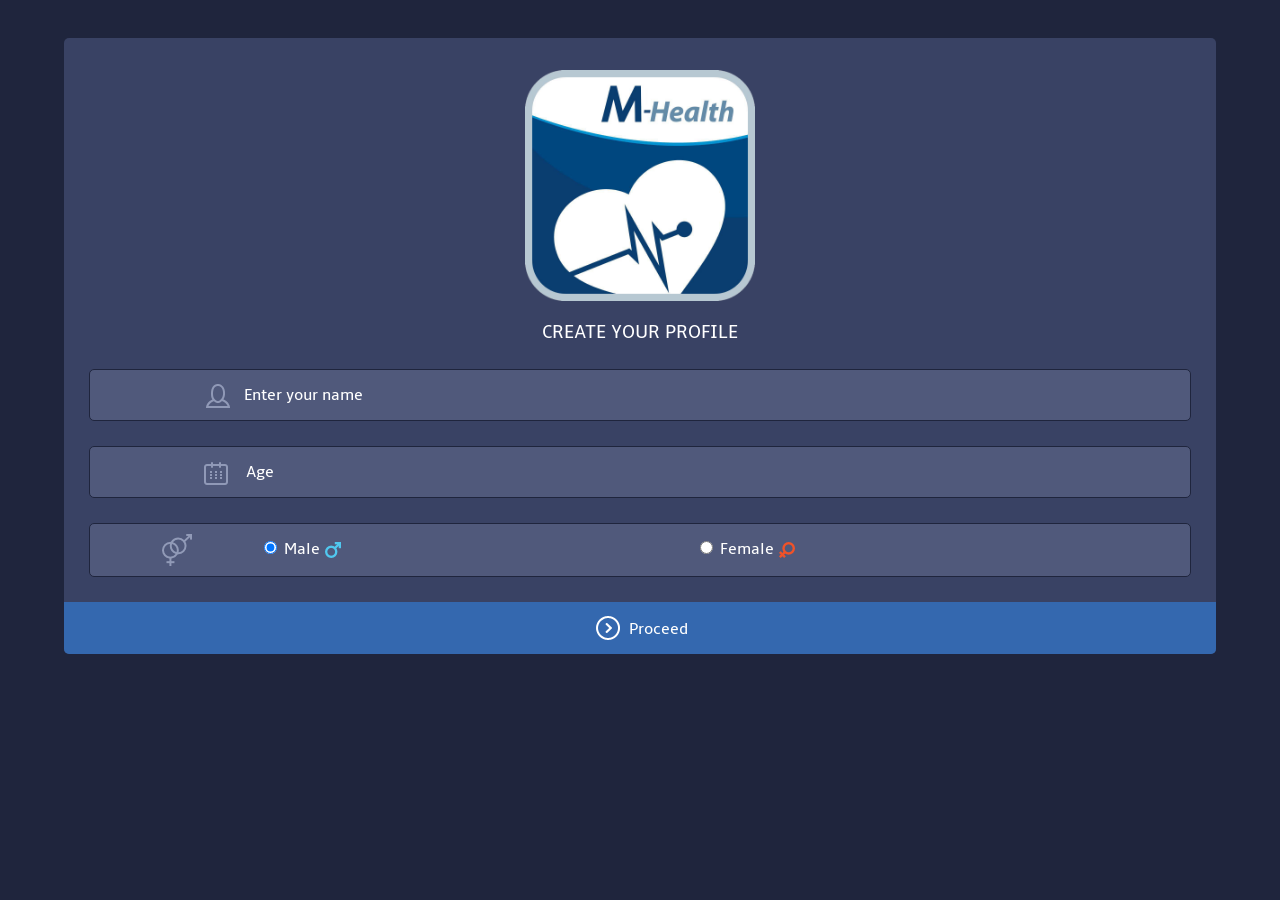
==== index.html @ efc678a6 "profile form" ====
<!DOCTYPE html>
<html lang="en">

<head>
    <meta charset="utf-8" />
    <title></title>
    <link type="text/css" href="css/jquery.mobile.custom.structure.min.css" rel="stylesheet">
    <link href="css/style.css" rel="stylesheet" type="text/css" media="all" />
    <link href="css/nav.css" rel="stylesheet" type="text/css" media="all" />
    <link type="text/css" href="css/jquery-ui.min.css" rel="stylesheet">
    <link href='http://fonts.googleapis.com/css?family=Carrois+Gothic+SC' rel='stylesheet' type='text/css'>
    <script type="text/javascript" src="js/jquery.js"></script>
    <script type="text/javascript" src="js/jquery.mobile.custom.min.js"></script>
    <script type="text/javascript" src="js/login.js"></script>
    <script type="text/javascript" src="js/Chart.js"></script>
    <script type="text/javascript" src="js/jquery.easing.js"></script>
    <script type="text/javascript" src="js/jquery.ulslide.js"></script>
<!--    <script type="text/javascript" src="js/jquery-ui.min.js"></script>-->
    <!----Calender -------->
    <link rel="stylesheet" href="css/clndr.css" type="text/css" />
    <script src="js/underscore-min.js"></script>
    <script src="js/moment-2.2.1.js"></script>
    <script src="js/clndr.js"></script>
    <script src="js/site.js"></script>
    <!----End Calender -------->
    <meta name="viewport" content="width=device-width, initial-scale=1"> </head>

<body>
    <!-- Start of personal input page -->
    <div data-role="page" class="main" id="landing1" style="padding-top:3%;">
        <div class="wrap">
            <div class="column_right_grid sign-in" style="margin-top:0">
                <div class="sign_in"> <img src="images/logo.png" alt="" height="20%" width="20%" style="margin-bottom:15px;">
                    <h3>Create your profile</h3>
                    <form> <span>
                            <i><img src="images/user.png" alt=""></i><input type="text" name="user_name" value="Enter your name" onfocus="this.value = '';" onblur="if (this.value == '') {this.value = 'Enter your name';}">
                            </span> <span>
                            <i><img src="images/events.png" alt=""></i>
                            <input type="number" name="user_age" placeholder="Age">
                            </span> <span style="color:#fff;text-align: left;padding:10px 5px;">
                                
                                <table style="width:100%;">
                            <tr>
                                <td style="width:15%;text-align: center;"><i style="margin:0 5px;"><img src="images/gender.png" alt=""></i></td>
                                <td style="width:40%">
                                    <label>
                                        <input type="radio" name="gender" value="male" checked> Male<i style="margin:0 5px;"><img src="images/masculine.png" alt=""></i></label>
                                </td>
                                <td>
                                    <label>
                                        <input type="radio" name="gender" value="female"> Female<i style="margin:0 5px;"><img src="images/femenine.png" alt=""></i></label>
                                </td>
                            </tr>
                        </table>
                                
                                
                            </span> </form>
                    <div class="signin_facebook">
                        <p>
                            <a href="#landing2"> <i> <img src="images/arrow-right.png" alt=""></i>Proceed</a>
                        </p>
                    </div>
                </div>
            </div>
        </div>
    </div>
    <!-- /page -->
    <!-- Start of health input page -->
    <div data-role="page" class="main" id="landing2" style="padding-top:3%;">
        <div class="wrap">
            <div class="column_right_grid sign-in" style="margin-top:0">
                <div class="sign_in"> <img src="images/logo.png" alt="" height="20%" width="20%" style="margin-bottom:15px;">
                    <h3>Enter health details</h3>
                    <form> <span>
                        <i style="color: #9099B7">kg</i><input type="number" name="user_weight" placeholder="Weight">
                        </span> <span>
                        <i style="color: #9099B7">cm</i><input type="number" name="user_height" placeholder="Height">
                        </span> <span class="known-cond" style="padding: 15px;color: #fff">
                            <p>Known Medical Conditions</p>
                            <p style="margin-top: 10px;">
                                <table style="text-align: left;width: 100%">
                                    <tr>
                                        <td style="width:50%;">
                                            <label><input type="checkbox" name="disease" value="diabetes"> Diabetes</label>
                                        </td>
                                        <td>
                                            <label><input type="checkbox" name="disease" value="heart"> Heart</label>
                                        </td>
                                    </tr>
                                    <tr>
                                        <td style="width:50%;">
                                            <label><input type="checkbox" name="disease" value="respiratory"> Respiratory</label>
                                        </td>
                                        <td>
                                            <label><input type="checkbox" name="disease" value="other"> Other</label>
                                        </td>
                                    </tr>
                                </table>
                            </p>
                        </span> </form>
                    <div class="signin_facebook">
                        <p style="width: 50%;float: left; border-right: 2px solid #fff;"> <a href="#landing1"><i> <img src="images/arrow-left.png" alt=""></i> Back</a> </p>
                        <p style="width: 50%:float: right;"> <a href="#profile">Proceed <i> <img src="images/arrow-right.png" alt=""></i></a> </p>
                    </div>
                </div>
            </div>
        </div>
    </div>
    <!-- /page -->
    <!-- Start of profile page -->
    <div data-role="page" class="main" id="profile" style="padding-top:3%;">
        <div class="wrap">
            <div class="header" style="margin-bottom: 15px;">
                <div class="header_top">
                    <div class="menu">
                        <a class="toggleMenu" href="#"><img src="images/nav.png" alt="" /></a>
                        <ul class="nav" style="z-index: 9999;">
                            <li><a href="#medicine"><i><img src="images/pills.png" alt="" /></i>My Medicine Note <span class="messages">5</span></a></li>
                            <li><a href="#diet"><i><img src="images/cutlery.png" alt="" /></i>Sunnah Diet</a></li>
                            <li><a href="#ruqyah"><i><img src="images/arabic-art.png" alt="" /></i>Ruqyah</a></li>
                            <li><a href="#zikr"><i><img src="images/necklace.png" alt="" /></i>Zikr Reminder</a></li>
                            <li><a href="#diagnose"><i><img src="images/phonendoscope.png" alt="" /></i>Diagonose Me</a></li>
                            <div class="clear"></div>
                        </ul>
                        <script type="text/javascript" src="js/responsive-nav.js"></script>
                    </div> <span style="position: absolute;text-align:center;margin: 25px 20px 20px 15px;color:#fff;font-size: 25px;text-transform:uppercase;">My Profile</span>
                    <div class="profile_details" style="margin: 20px 20px 20px 15px;">
                        <div class="profile_img">
                            <a href="#"><img src="images/logo.png" alt="" style="width: 40px;height:40px;border-radius: 0;" /> </a>
                        </div>
                        <div class="clear"></div>
                    </div>
                    <div class="clear"></div>
                </div>
            </div>
            <div class="column_middle_grid1">
                <div class="profile_picture">
                    <a href="#update-image"><img src="images/woman.png" alt="" style="width:150px;height:150px"> </a>
                    <div class="profile_picture_name">
                        <h2>Anne Hathaway</h2>
                        <p><i> <img src="images/femenine.png" alt=""></i> 28</p>
                    </div> <span><a href="#edit-profile"> <img src="images/edit.png" alt=""> </a></span> </div>
                <div class="articles_list">
                    <ul>
                        <li>
                            <a href="#edit-weight" class="red"> <i style="color: #9099B7">kg</i> 68</a>
                        </li>
                        <li>
                            <a href="#edit-height" class="purple"> <i style="color: #9099B7">cm</i> 173</a>
                        </li>
                        <li>
                            <a href="#bmi" class="yellow"> <i style="color: #9099B7">bmi</i> under</a>
                        </li>
                        <div class="clear"></div>
                    </ul>
                </div>
            </div>
        </div>
    </div>
    <!-- /page -->
    <!-- Start of edit profile page -->
    <div data-role="page" class="main" id="edit-profile" style="padding-top:3%;">
        <div class="wrap">
            <div class="column_right_grid sign-in">
                <div class="sign_in">
                    <h3>Edit your profile</h3>
                    <form> <span>
                        <i><img src="images/user.png" alt=""></i><input type="text" name="user_name" value="Enter your name" onfocus="this.value = '';" onblur="if (this.value == '') {this.value = 'Enter your name';}">
                        </span> <span>
                        <i><img src="images/events.png" alt=""></i>
                        <input type="number" name="user_age" placeholder="Age">
                        </span> <span style="color:#fff;text-align: left;padding:10px;">
                                <i style="margin:0 5px;"><img src="images/gender.png" alt=""></i>
                                <table style="width:70%;display:unset;">
                            <tr>
                                <td style="width:50%">
                                    <label>
                                        <input type="radio" name="gender" value="male" checked> Male<i style="margin:0 5px;"><img src="images/masculine.png" alt=""></i></label>
                                </td>
                                <td style="width:50%">
                                    <label>
                                        <input type="radio" name="gender" value="female"> Female<i style="margin:0 5px;"><img src="images/femenine.png" alt=""></i></label>
                                </td>
                            </tr>
                        </table>
                                
                                
                            </span></form>
                    <div class="signin_facebook">
                        <p style="width: 50%;float: left; border-right: 2px solid #fff;"> <a href="#profile"><i> <img src="images/arrow-left.png" alt=""></i> Cancel</a> </p>
                        <p style="width: 50%:float: right;"> <a href="#profile">Save <i> <img src="images/arrow-right.png" alt=""></i></a> </p>
                    </div>
                </div>
            </div>
        </div>
    </div>
    <!-- /page -->
    <!-- Start of update image page -->
    <div data-role="page" class="main" id="update-image" style="padding-top:3%;">
        <div class="wrap">
            <div class="column_right_grid sign-in" style="margin-top:0">
                <div class="sign_in">
                    <h3>Update Image</h3>
                    <div class="profile_picture">
                        <a><img src="images/woman.png" alt="" style="width:150px;height:150px"></a>
                    </div>
                    <div class="signin_facebook">
                        <p style="width: 50%;float: left; border-right: 2px solid #fff;"> <a href="#profile"><i> <img src="images/arrow-left.png" alt=""></i> Cancel</a> </p>
                        <p style="width: 50%:float: right;"> <a href="#profile">Save <i> <img src="images/arrow-right.png" alt=""></i></a> </p>
                    </div>
                </div>
            </div>
        </div>
    </div>
    <!-- /page -->
    <!-- Start of edit weight page -->
    <div data-role="page" class="main" id="edit-weight" style="padding-top:3%;">
        <div class="wrap">
            <div class="column_right_grid sign-in" style="margin-top: 0;">
                <div class="sign_in">
                    <h3>Update your weight</h3>
                    <form> <span>
                        <i style="color: #9099B7">kg</i><input type="number" name="user_weight" placeholder="Weight">
                        </span> </form>
                    <div class="signin_facebook">
                        <p style="width: 50%;float: left; border-right: 2px solid #fff;"> <a href="#profile"><i> <img src="images/arrow-left.png" alt=""></i> Back</a> </p>
                        <p style="width: 50%:float: right;"> <a href="#profile">Save <i> <img src="images/arrow-right.png" alt=""></i></a> </p>
                    </div>
                </div>
            </div>
            <div class="column_middle">
                <div class="weather">
                    <div class="temp_list">
                        <ul>
                            <li><a href="#"><span class="day_name">Sat</span>&nbsp; 29/06 
                                <label class="digits"><i> <img src="images/drop.png" alt="" width="16" height="16"></i> 68 <i style="color: #9099B7">kg</i></label><div class="clear"></div></a></li>
                            <li><a href="#"><span class="day_name">Sun</span>&nbsp; 30/06 
                                <label class="digits"><i> <img src="images/increase.png" alt="" width="16" height="16"></i> 67 <i style="color: #9099B7">kg</i></label><div class="clear"></div></a></li>
                        </ul>
                    </div>
                </div>
            </div>
        </div>
    </div>
    <!-- /page -->
    <!-- Start of edit height page -->
    <div data-role="page" class="main" id="edit-height" style="padding-top:3%;">
        <div class="wrap">
            <div class="column_right_grid sign-in" style="margin-top: 0;">
                <div class="sign_in">
                    <h3>Update your height</h3>
                    <form> <span>
                        <i style="color: #9099B7">kg</i><input type="number" name="user_height" placeholder="Height">
                        </span> </form>
                    <div class="signin_facebook">
                        <p style="width: 50%;float: left; border-right: 2px solid #fff;"> <a href="#profile"><i> <img src="images/arrow-left.png" alt=""></i> Back</a> </p>
                        <p style="width: 50%:float: right;"> <a href="#profile">Save <i> <img src="images/arrow-right.png" alt=""></i></a> </p>
                    </div>
                </div>
            </div>
            <div class="column_middle">
                <div class="weather">
                    <div class="temp_list">
                        <ul>
                            <li><a href="#"><span class="day_name">Sat</span>&nbsp; 29/06 
                                <label class="digits">173 <i style="color: #9099B7">cm</i></label><div class="clear"></div></a></li>
                            <li><a href="#"><span class="day_name">Sun</span>&nbsp; 30/06 
                                <label class="digits">174 <i style="color: #9099B7">cm</i></label><div class="clear"></div></a></li>
                        </ul>
                    </div>
                </div>
            </div>
        </div>
    </div>
    <!-- /page -->
    <!-- Start of bmi page -->
    <div data-role="page" class="main" id="bmi" style="padding-top:3%;">
        <div class="wrap">
            <div class="column_middle"> <span style="position: absolute;top: 10px;left: 10px;"><a href="#profile"> <img src="images/arrow-left.png" alt=""> </a></span>
                <div class="graph">
                    <canvas id="line-chart" width="auto" style="width: 100%;margin: auto"> </canvas>
                    <script>
                        var lineChartData = {
                            labels: ["Apr", "May", "Jun"]
                            , datasets: [
                                {
                                    fillColor: "rgba(255, 255, 255, 0)"
                                    , strokeColor: "#FFF"
                                    , pointColor: "#11a8ab"
                                    , pointStrokeColor: "#FFF"
                                    , data: [21, 30, 35]
                                }
                            ]
                        }
                        var myLine = new Chart(document.getElementById("line-chart").getContext("2d")).Line(lineChartData);
                    </script>
                </div>
                <div class="weather">
                    <div class="temp_list">
                        <ul>
                            <li><a href="#"><span class="day_name">Sat</span>&nbsp; 29/06 
                                <label class="digits">healthy <i style="color: #9099B7">19</i> <i> <img src="images/unchanged.png" alt="" width="16" height="16"></i></label><div class="clear"></div></a></li>
                            <li><a href="#"><span class="day_name">Sun</span>&nbsp; 30/06 
                                <label class="digits">under <i style="color: #9099B7">16</i> <i> <img src="images/drop.png" alt="" width="16" height="16"></i></label><div class="clear"></div></a></li>
                        </ul>
                    </div>
                </div>
            </div>
        </div>
    </div>
    <!-- /page -->
    <!-- Start of medicine page -->
    <div data-role="page" class="main" id="medicine" style="padding-top:3%;">
        <div class="wrap">
            <div class="column_middle" style="margin-top: 0">
                <div class="weather" style="margin-top: 0;position: relative"> <span style="position: absolute; margin: 15px"><a href="#profile"> <img src="images/arrow-left.png" alt=""> </a></span>
                    <h3><i><img src="images/pills-white.png" alt="" /> </i> Antibiotics</h3> <span style="position: absolute; margin: 15px; right: 0; top:0;"><a href="#add-medicine"> <img src="images/plus.png" alt=""> </a></span>
                    <div class="today_temp" style="position: relative;"> <span style="position: absolute; margin: 15px; bottom: 0;right: 0;"><a href="#"> <img src="images/turn-notifications-off-button.png" alt=""> </a></span>
                        <div class="temp">
                            <figure>Fri 29/06<span>12:30<em>PM</em></span></figure>
                        </div>
                    </div>
                    <div class="temp_list">
                        <ul>
                            <li><a href="#edit-medicine"><span class="day_name">Sat</span>&nbsp; 29/06 
                                <label class="digits">12:30<em>PM</em></label> <label style="color: #fff;margin: 0 15px;"> ANTIBIOTICS </label> <div class="clear"></div></a> </li>
                        </ul>
                    </div>
                </div>
            </div>
        </div>
    </div>
    <!-- /page -->
    <!-- Start of add medicine note page -->
    <div data-role="page" class="main" id="add-medicine" style="padding-top:3%;">
        <div class="wrap">
            <div class="column_right_grid sign-in" style="margin-top: 0">
                <div class="sign_in">
                    <h3>Add medicine note</h3>
                    <form> <span>
                        <i><img src="images/pills.png" alt=""></i><input type="text" name="medicine_name" value="Enter medicine name" onfocus="this.value = '';" onblur="if (this.value == '') {this.value = 'Enter medicine name';}">
                        </span> <span>
                        <i><img src="images/events.png" alt=""></i>
                        <input type="number" name="medicine_time" placeholder="Time">
                        </span> </form>
                    <div class="signin_facebook">
                        <p style="width: 50%;float: left; border-right: 2px solid #fff;"> <a href="#medicine"><i> <img src="images/arrow-left.png" alt=""></i> Cancel</a> </p>
                        <p style="width: 50%:float: right;"> <a href="#medicine">Save <i> <img src="images/arrow-right.png" alt=""></i></a> </p>
                    </div>
                </div>
            </div>
        </div>
    </div>
    <!-- /page -->
    <!-- Start of edit medicine note page -->
    <div data-role="page" class="main" id="edit-medicine" style="padding-top:3%;">
        <div class="wrap">
            <div class="column_right_grid sign-in" style="margin-top: 0">
                <div class="sign_in">
                    <h3>Edit medicine note</h3>
                    <form> <span>
                        <i><img src="images/pills.png" alt=""></i><input type="text" name="medicine_name" value="Enter medicine name" onfocus="this.value = '';" onblur="if (this.value == '') {this.value = 'Enter medicine name';}">
                        </span> <span>
                        <i><img src="images/events.png" alt=""></i>
                        <input type="number" name="medicine_time" placeholder="Time">
                        </span> </form>
                    <div class="signin_facebook">
                        <p style="width: 50%;float: left; border-right: 2px solid #fff;"> <a href="#medicine"><i> <img src="images/arrow-left.png" alt=""></i> Cancel</a> </p>
                        <p style="width: 50%:float: right;"> <a href="#medicine">Save <i> <img src="images/arrow-right.png" alt=""></i></a> </p>
                    </div>
                </div>
            </div>
        </div>
    </div>
    <!-- /page -->
    <!-- Start of sunnah diet page -->
    <div data-role="page" class="main" id="diet" style="padding-top:3%;">
        <div class="wrap">
            <div class="column_middle" style="margin-top:0;">
                <div class="tweets" style="margin-top:0;"> <span style="position: absolute; margin: 12px"><a href="#profile"> <img src="images/arrow-left.png" alt=""> </a></span>
                    <h3><i><img src="images/cutlery-white.png" alt="" width="24" height="24"/> </i> Sunnah Diet</h3>
                    <div class="tweets_list">
                        <ul>
                            <li>Lorem ipsum dolor sit amet, consectetur adipisicing elit, sed do eiusmod tempor incididunt ut labore et dolore <a href="#">@From</a> <span>Info 1</span></li>
                            <li>Lorem ipsum dolor sit amet, consectetur adipisicing elit, sed do eiusmod tempor incididunt ut labore et dolore eiusmod <a href="#">#From</a> <span>Info 2</span></li>
                        </ul>
                    </div>
                </div>
            </div>
        </div>
    </div>
    <!-- /page -->
    <!-- Start of ruqyah page -->
    <div data-role="page" class="main" id="ruqyah" style="padding-top:3%;">
        <div class="wrap">
            <div class="column_middle" style="margin-top:0;">
                <div class="weather" style="margin-top: 0;position: relative"> <span style="position: absolute; margin: 12px"><a href="#profile"> <img src="images/arrow-left.png" alt=""> </a></span>
                    <h3><i><img src="images/arabic-art-white.png" alt="" width="24" height="24"/> </i> Ruqyah</h3>
                    <div class="today_temp">
                        <div style="color: #fff;width:90%;margin:auto;"><span class="player-status" style="float:left;">Playing...</span><span style="float:right">Ruqyah 1</span></div>
                        <audio id="player" controls style="width:90%;margin: auto">
                            <source src="audio/Alex%20Sparrow%20-%20SHE'S%20CRAZY%20BUT%20SHE'S%20MINE%20(OFFICIAL%20VIDEO)%20-%20PRANKSTERS%20COUPLE.mp3" type="audio/mpeg"> Your browser does not support the audio element. </audio>
                        <div style="width: 90%;margin:auto">
                            <p style="width:80%;margin:auto;"> <span style="margin-right: 30px"><a onclick="document.getElementById('player').next()" ><img src="images/stop.png" alt="24" height="24" width=""></a><a onclick="document.getElementById('player').next()" ><img src="images/prev.png" alt="24" height="24" width=""></a>
                                <a onclick="document.getElementById('player').prev()"><img src="images/next.png" alt="" height="24" width="24"></a> </span> <span><a onclick="document.getElementById('player').volume += 0.1"><img src="images/up-volume.png" alt="" height="" width=""></a> <a onclick="document.getElementById('player').volume -= 0.1"><img src="images/low-volume.png" alt="" height="" width=""></a><a onclick="document.getElementById('player').volume -= 1"><img src="images/mute-volume.png" alt="" height="" width=""></a></span> </p>
                        </div>
                    </div>
                    <div class="temp_list">
                        <ul>
                            <li><a href="#"><span class="day_name">Ruqyah 1</span>&nbsp; 2:35 
                                <label class="digits"> <i><img src="images/play-button.png" alt="" /></i></label><div class="clear"></div></a></li>
                            <li><a href="#"><span class="day_name">Ruqyah 2</span>&nbsp; 3:45 
                                <label class="digits"> <i><img src="images/play-button.png" alt="" /></i></label><div class="clear"></div></a></li>
                        </ul>
                    </div>
                </div>
            </div>
        </div>
    </div>
    <!-- /page -->
    <!-- Start of zikr page -->
    <div data-role="page" class="main" id="zikr" style="padding-top:3%;">
        <div class="wrap">
            <div class="column_middle" style="margin-top:0;">
                <div class="weather" style="margin-top: 0;position: relative"> <span style="position: absolute; margin: 12px"><a href="#profile"> <img src="images/arrow-left.png" alt=""> </a></span>
                    <h3><i><img src="images/necklace-white.png" alt="" width="24" height="24"/> </i> Zikr Reminder</h3>
                    <div class="column_right_grid date_events" style="margin-top: 0;">
                        <h3 style="border-radius: 0;font-size: 2em;padding: 15px 20px;"><a href="#" id="slide_prev"><img src="images/arrow-left.png" alt="" /></a><zikr id="zikr-kalimah"></zikr>
                             <a href="#" id="slide_next"><img src="images/arrow-right.png" alt="" /></a></h3>
                        <ul id="slide" class="event_dates" style="width: 95vw">
                            
                        </ul>
                        <div class="button" id="total-counter"><a href="#">1</a></div>
                    </div>
                </div>
            </div>
        </div>
    </div>
    <!-- /page -->
    <!-- Start of diagnose page -->
    <div data-role="page" class="main" id="diagnose" style="padding-top:3%;">
        <div class="wrap">
            <div class="column_middle" style="margin-top:0;">
                <div class="weather" style="margin-top: 0;position: relative"> <span style="position: absolute; margin: 12px"><a href="#profile"> <img src="images/arrow-left.png" alt=""> </a></span>
                    <h3><i><img src="images/phonendoscope-white.png" alt="" width="24" height="24"/> </i> Diagnose Me</h3>
                    <div class="today_temp" style="color: #fff">
                        <table style="width:70%;margin:auto">
                            <tr>
                                <td style="width:50%">
                                    <label>
                                        <input type="radio" id="me" name="diagnose-subject" value="me" checked> For Me</label>
                                </td>
                                <td style="width:50%">
                                    <label>
                                        <input type="radio" id="other" name="diagnose-subject" value="other"> For Other</label>
                                </td>
                            </tr>
                        </table>
                    </div>
                    <div class="temp_list">
                        <ul>
                            <li>
                                <a href="#"><span class="day_name">Diagnose 1</span>
                                <label class="digits"></label><div class="clear"></div></a>
                            </li>
                        </ul>
                    </div>
                </div>
            </div>
        </div>
    </div>
    <!-- /page -->
    <script>
        function isPlaying() {
            var player = document.getElementById('player');
            return !player.paused && !player.ended && 0 < player.currentTime;
        }
        if (isPlaying() == true) {
            $('.player-status').html("Playing...");
        }
        else {
            $('.player-status').html("Paused...");
        }
        
        $(function() {
            var zikrKalimah = ['الله أكبر', 'سبحان الله'];
            $('zikr').html(zikrKalimah[0]);
            
            $('#slide_next').on('click', function(){
                $('zikr').html(zikrKalimah[1]);
            });
            
            $('#slide_prev').on('click', function(){
                $('zikr').html(zikrKalimah[0]);
            });
            
            $('#slide').html("");
            for(i=1;i<=33;i++){
                $('#slide').append('<li><a href="#" class="slide_next" style="color:#fff">'+i+'</a></li>');
            }
            var current = -1;
            $('#slide').ulslide({
                effect: {
                    type: 'carousel', // slide or fade
                    axis: 'x',        // x, y
                    showCount:1
                },
                prevButton: '.slide_next',
                duration: 50,
                easing: 'easeOutBounce',
                onAnimateStart: function(){
                    current++;
                    $('#total-counter a').text(current);
                }
            });
            
        });
    </script>
</body>

</html>
---- css/style.css ----
/*
Author: W3layouts
Author URL: http://w3layouts.com
License: Creative Commons Attribution 3.0 Unported
License URL: http://creativecommons.org/licenses/by/3.0/
*/
    /* reset */
    
    html,
    body,
    div,
    span,
    applet,
    object,
    iframe,
    h1,
    h2,
    h3,
    h4,
    h5,
    h6,
    p,
    blockquote,
    pre,
    a,
    abbr,
    acronym,
    address,
    big,
    cite,
    code,
    del,
    dfn,
    em,
    img,
    ins,
    kbd,
    q,
    s,
    samp,
    small,
    strike,
    strong,
    sub,
    sup,
    tt,
    var,
    b,
    u,
    i,
    dl,
    dt,
    dd,
    ol,
    nav ul,
    nav li,
    fieldset,
    form,
    label,
    legend,
    table,
    caption,
    tbody,
    tfoot,
    thead,
    tr,
    th,
    td,
    article,
    aside,
    canvas,
    details,
    embed,
    figure,
    figcaption,
    footer,
    header,
    hgroup,
    menu,
    nav,
    output,
    ruby,
    section,
    summary,
    time,
    mark,
    audio,
    video {
        margin: 0;
        padding: 0;
        border: 0;
        font-size: 100%;
        font: inherit;
        vertical-align: baseline;
    }
    
    article,
    aside,
    details,
    figcaption,
    figure,
    footer,
    header,
    hgroup,
    menu,
    nav,
    section {
        display: block;
    }
    
    ol,
    ul {
        list-style: none;
        margin: 0;
        padding: 0;
    }
    
    blockquote,
    q {
        quotes: none;
    }
    
    blockquote:before,
    blockquote:after,
    q:before,
    q:after {
        content: '';
        content: none;
    }
    
    table {
        border-collapse: collapse;
        border-spacing: 0;
    }
    /* start editing from here */
    
    a {
        text-decoration: none;
    }
    
    .txt-rt {
        text-align: right;
    }
    /* text align right */
    
    .txt-lt {
        text-align: left;
    }
    /* text align left */
    
    .txt-center {
        text-align: center;
    }
    /* text align center */
    
    .float-rt {
        float: right;
    }
    /* float right */
    
    .float-lt {
        float: left;
    }
    /* float left */
    
    .clear {
        clear: both;
    }
    /* clear float */
    
    .pos-relative {
        position: relative;
    }
    /* Position Relative */
    
    .pos-absolute {
        position: absolute;
    }
    /* Position Absolute */
    
    .vertical-base {
        vertical-align: baseline;
    }
    /* vertical align baseline */
    
    .vertical-top {
        vertical-align: top;
    }
    /* vertical align top */
    
    .underline {
        padding-bottom: 5px;
        border-bottom: 1px solid #eee;
        margin: 0 0 20px 0;
    }
    /* Add 5px bottom padding and a underline */
    
    nav.vertical ul li {
        display: block;
    }
    /* vertical menu */
    
    nav.horizontal ul li {
        display: inline-block;
    }
    /* horizontal menu */
    
    img {
        max-width: 100%;
    }
    /*end reset*/
    
    @font-face {
        font-family: 'ambleregular';
        src: url(../fonts/Amble-Regular-webfont.ttf) format('truetype');
    }
    
    body {
        font-family: 'ambleregular';
        background: #1f253d !important;
        padding: 0;
        position: relative;
    }
    
    .wrap {
        width: 80%;
        margin: 0 auto;
        transition: all .2s linear;
        -moz-transition: all .2s linear;
        /* firefox */
        -webkit-transition: all .2s linear;
        /* safari and chrome */
        -o-transition: all .2s linear;
        /* opera */
        -ms-transition: all .2s linear;
    }
    
    .header_top {
        background: #394264;
        border-radius: 5px;
        -webkit-border-radius: 5px;
        -moz-border-radius: 5px;
        -o-border-radius: 5px;
        position: relative;
    }
    
    .footer_bottom {
        position: absolute;
        bottom: 0;
        width: 100%;
        text-align: center;
    }
    /********* profile details **********/
    
    .profile_details {
        float: right;
        margin: 15px 25px;
    }
    /*-------LOGIN STARTS HERE -------*/
    
    #loginContainer {
        position: relative;
        float: left;
        padding-right: 10px;
        padding-top: 15px;
    }
    /* Login Button */
    
    #loginButton {
        display: inline-block;
        position: relative;
        z-index: 30;
        cursor: pointer;
    }
    /* Login Button Text */
    
    #loginButton span {
        color: #FFF;
        font-size: 1em;
        background: url(../images/loginArrow.png) no-repeat 26px 8px;
        display: block;
        padding: 0 30px 0 0;
        font-family: 'ambleregular';
    }
    
    #loginButton.active span {
        background-position: 26px -20px;
    }
    /* Login Box */
    
    #loginBox {
        position: absolute;
        top: 53px;
        right: 10px;
        display: none;
        z-index: 29;
    }
    /* Login Form */
    
    #loginForm {
        width: 200px;
        background: #1F253D;
        border-radius: 5px;
        -webkit-border-radius: 5px;
        border-radius: 5px;
        border-radius: 5px;
        position: relative;
    }
    
    #loginForm:after {
        content: '';
        position: absolute;
        right: 40px;
        top: -6px;
        border-left: 6px solid rgba(0, 0, 0, 0);
        border-right: 6px solid rgba(0, 0, 0, 0);
        border-bottom: 6px solid #1F253D;
    }
    
    fieldset#body {
        padding: 15px;
    }
    
    .user-info h4 {
        font-size: 1em;
        color: #FFF;
        padding-bottom: 15px;
        text-align: center;
    }
    
    .user-info h4 a {
        color: #11A8AB;
    }
    
    .user-info ul li.profile {
        float: left;
    }
    
    .user-info ul li.logout {
        float: right;
    }
    
    .user-info ul li {
        display: inline-block;
    }
    
    .user-info ul li a {
        padding: 8px 15px;
        color: #FFF;
        font-size: 0.85em;
        border: none;
        display: block;
        background: #50597B;
        border-radius: 5px;
        -webkit-border-radius: 5px;
        -moz-border-radius: 5px;
        -o-border-radius: 5px;
        -webkit-transition: all 0.5s ease-in-out;
        -moz-transition: all 0.5s ease-in-out;
        -o-transition: all 0.5s ease-in-out;
        transition: all 0.5s ease-in-out;
    }
    
    .user-info ul li a:hover,
    .user-info ul li.active a {
        background: #E64C65;
    }
    
    .profile_img {
        float: right;
    }
    
    .profile_img img {
        display: block;
        border-radius: 3em;
        -webkit-border-radius: 3em;
        -moz-border-radius: 3em;
        -o-border-radius: 3em;
        border: 3px solid #50597b;
    }
    /********* Main ************/
    
    .main {
        padding: 30px 0;
    }
    
    .column_left,
    .column_middle,
    .column_right {
        float: left;
        width: 31.3%;
    }
    
    .column_middle {
        margin: 0 3%;
    }
    /******** Colunm Left *************/
    
    .menu_box h3 {
        color: #FFF;
        font-size: 1.2em;
        text-transform: uppercase;
        padding: 20px 0;
        text-align: center;
        background: #11a8ab;
        border-radius: 5px 5px 0 0;
        -webkit-border-radius: 5px 5px 0 0;
        -moz-border-radius: 5px 5px 0 0;
        -o-border-radius: 5px 5px 0 0;
    }
    
    .menu_box_list {
        background: #394264;
        border-radius: 0px 0px 5px 5px;
        -webkit-border-radius: 0px 0px 5px 5px;
        -moz-border-radius: 0px 0px 5px 5px;
        -o-border-radius: 0px 0px 5px 5px;
    }
    
    .menu_box_list li a {
        display: block;
        color: #FFF;
        font-size: 1em;
        border-bottom: 1px solid #1f253d;
        padding: 20px 30px;
        -webkit-transition: all 0.5s ease-in-out;
        -moz-transition: all 0.5s ease-in-out;
        -o-transition: all 0.5s ease-in-out;
        transition: all 0.5s ease-in-out;
    }
    
    .menu_box_list li a:hover,
    .menu_box_list li.active a {
        background: #50597b;
    }
    
    .menu_box_list li a span {
        padding-left: 45px;
    }
    
    .menu_box_list li a label {
        background: #50597b;
        color: #FFF;
        font-size: 1em;
        float: right;
        padding: 3px 15px;
        border-radius: 1em;
        -webkit-transition: all 0.5s ease-in-out;
        -moz-transition: all 0.5s ease-in-out;
        -o-transition: all 0.5s ease-in-out;
        transition: all 0.5s ease-in-out;
    }
    
    .menu_box_list li a label.active,
    .menu_box_list li a:hover label {
        background: #e64c65;
    }
    
    .menu_box_list li a.messages {
        background-image: url(../images/mail.png);
        background-repeat: no-repeat;
        background-position: 30px 13px;
    }
    
    .menu_box_list li a.messages:hover {
        background-image: url(../images/mail-hover.png);
    }
    
    .menu_box_list li a.invites {
        background-image: url(../images/invites.png);
        background-repeat: no-repeat;
        background-position: 30px 13px;
    }
    
    .menu_box_list li a.invites:hover,
    .menu_box_list li.active a {
        background-image: url(../images/invites-hover.png);
    }
    
    .menu_box_list li a.events {
        background-image: url(../images/events.png);
        background-repeat: no-repeat;
        background-position: 30px 13px;
    }
    
    .menu_box_list li a.events:hover {
        background-image: url(../images/events-hover.png);
    }
    
    .menu_box_list li a.account_settings {
        background-image: url(../images/settings.png);
        background-repeat: no-repeat;
        background-position: 30px 13px;
    }
    
    .menu_box_list li a.account_settings:hover {
        background-image: url(../images/settings-hover.png);
    }
    
    .menu_box_list li a.statistics {
        background-image: url(../images/statistics.png);
        background-repeat: no-repeat;
        background-position: 30px 13px;
    }
    
    .menu_box_list li a.statistics:hover {
        background-image: url(../images/statistics-hover.png);
    }
    /******* Carts *********/
    
    .chart {
        margin-top: 30px;
        background: #394264;
        text-align: center;
        padding: 2em 0 0 0;
        border-radius: 5px;
        -webkit-border-radius: 5px;
        -moz-border-radius: 5px;
        -o-border-radius: 5px;
    }
    
    .chart h4 {
        position: absolute;
        top: 4.5em;
        right: 6.5em;
        font-size: 1.6em;
        color: #9099B7;
        display: inline-block;
    }
    
    .chart h4 span {
        color: #FFF;
    }
    
    .chart h3 {
        color: #FFF;
        font-size: 1.2em;
        text-transform: uppercase;
    }
    
    .diagram {
        position: relative;
    }
    
    .chart canvas {
        padding: 2em 0;
        display: block;
        margin: 0 auto;
        position: relative;
    }
    
    .chart_list {
        background: #50597b;
        text-align: center;
        border-radius: 0px 0px 5px 5px;
        -webkit-border-radius: 0px 0px 5px 5px;
        -moz-border-radius: 0px 0px 5px 5px;
        -o-border-radius: 0px 0px 5px 5px;
    }
    
    .chart_list li {
        float: left;
        width: 24.8%;
        border-right: 1px solid #1F253D;
    }
    
    .chart_list li a {
        display: block;
        color: #9099B7;
        font-size: 1em;
        padding: 10px 0;
        -webkit-transition: all 0.5s ease-in-out;
        -moz-transition: all 0.5s ease-in-out;
        -o-transition: all 0.5s ease-in-out;
        transition: all 0.5s ease-in-out;
    }
    
    .chart_list li a:hover {
        background: #3F4663;
    }
    
    .chart_list li:nth-child(4) {
        border-right: none;
    }
    
    .chart_list li a.red {
        border-top: 5px solid #e64c65;
    }
    
    .chart_list li a.purple {
        border-top: 5px solid #11a8ab;
    }
    
    .chart_list li a.yellow {
        border-top: 5px solid #fcb150;
    }
    
    .chart_list li a.blue {
        border-top: 5px solid #4fc4f6;
    }
    
    .chart_list p {
        font-size: 1.5em;
        color: #FFF;
        padding-top: 5px;
    }
    
    .chart_list em {
        font-size: 0.7em;
        vertical-align: top;
    }
    /********* Graph ************/
    
    .graph {
        margin-top: 30px;
    }
    
    .graph canvas {
        padding: 20px 48px;
        display: block;
        background: #1f253d;
        border-radius: 5px 5px 0 0;
        -webkit-border-radius: 5px 5px 0 0;
        -moz-border-radius: 5px 5px 0 0;
        -o-border-radius: 5px 5px 0 0;
    }
    
    .graph img {
        display: block;
        width: 100%;
        border-radius: 5px 5px 0 0;
        -webkit-border-radius: 5px 5px 0 0;
        -moz-border-radius: 5px 5px 0 0;
        -o-border-radius: 5px 5px 0 0;
    }
    
    .graph_list {
        padding: 25px;
        background: #394264;
        border-radius: 0px 0px 5px 5px;
        -webkit-border-radius: 0px 0px 5px 5px;
        -moz-border-radius: 0px 0px 5px 5px;
        -o-border-radius: 0px 0px 5px 5px;
    }
    
    .week-month-year {
        text-align: center;
        margin-bottom: 20px;
    }
    
    .week-month-year p {
        display: inline-block;
        margin-left: 5px;
    }
    
    .week-month-year p:first-child {
        margin-left: 0;
    }
    
    .week-month-year p a {
        padding: 8px 15px;
        color: #FFF;
        font-size: 0.85em;
        border: none;
        display: block;
        background: #50597b;
        border-radius: 5px;
        -webkit-border-radius: 5px;
        -moz-border-radius: 5px;
        -o-border-radius: 5px;
        -webkit-transition: all 0.5s ease-in-out;
        -moz-transition: all 0.5s ease-in-out;
        -o-transition: all 0.5s ease-in-out;
        transition: all 0.5s ease-in-out;
    }
    
    .week-month-year p a:hover,
    .week-month-year p a.active {
        background: #e64c65;
    }
    
    .graph_list li a {
        display: block;
        color: #9099B7;
        font-size: 1em;
        text-transform: uppercase;
        padding: 10px 0;
        -webkit-transition: all 0.5s ease-in-out;
        -moz-transition: all 0.5s ease-in-out;
        -o-transition: all 0.5s ease-in-out;
        transition: all 0.5s ease-in-out;
    }
    
    .graph_list li a span {
        color: #FFF;
        -webkit-transition: all 0.5s ease-in-out;
        -moz-transition: all 0.5s ease-in-out;
        -o-transition: all 0.5s ease-in-out;
        transition: all 0.5s ease-in-out;
    }
    
    .graph_list li a label {
        color: #FFF;
        font-size: 1em;
        float: right;
        letter-spacing: 1px;
    }
    
    .graph_list li a label span {
        color: #E64C65;
    }
    
    .graph_list li a label em {
        font-size: 0.7em;
        vertical-align: top;
    }
    /****** video Player *******/
    
    .video_palyer {
        margin-top: 30px;
    }
    
    .video_palyer iframe {
        height: 290px;
        border-radius: 5px;
        -webkit-border-radius: 5px;
        -moz-border-radius: 5px;
        -o-border-radius: 5px;
    }
    /***** Social Likes **********/
    
    .social_network_likes {
        margin-top: 30px;
        text-align: center;
    }
    
    .social_network_likes li {
        float: left;
        width: 25%;
    }
    
    .social_network_likes li a {
        display: block;
        -webkit-transition: all 0.5s ease-in-out;
        -moz-transition: all 0.5s ease-in-out;
        -o-transition: all 0.5s ease-in-out;
        transition: all 0.5s ease-in-out;
    }
    
    .social_network_likes li a > i {
        display: block;
        background: #1a4e95;
        padding: 20px 0;
    }
    
    .social_network_likes li a span {
        display: block;
        font-size: 1em;
        color: #FFF;
        text-transform: uppercase;
        padding: 10px 0;
    }
    
    .social_network_likes li a.facebook {
        background: #1a4e95;
        border-radius: 5px 0px 0px 5px;
    }
    
    .social_network_likes li a.facebook:hover {
        background: #094291;
    }
    
    .social_network_likes li a.facebook > i {
        background: #3468af;
        border-radius: 5px 0px 0px 0px;
    }
    
    .social_network_likes li a.twitter {
        background: #35aadc;
    }
    
    .social_network_likes li a.twitter:hover {
        background: #0C94CE;
    }
    
    .social_network_likes li a.twitter > i {
        background: #4fc4f6;
    }
    
    .social_network_likes li a.googleplus {
        background: #cc324b;
    }
    
    .social_network_likes li a.googleplus:hover {
        background: #CA2540;
    }
    
    .social_network_likes li a.googleplus > i {
        background: #e64c65;
    }
    
    .social_network_likes li a.mail {
        background: #363f61;
        border-radius: 0px 5px 5px 0px;
    }
    
    .social_network_likes li a.mail:hover {
        background: #30395A;
    }
    
    .social_network_likes li a.mail > i {
        background: #50597b;
        border-radius: 0px 5px 0px 0px;
    }
    /********* Column Middle ***********/
    
    .column_middle_grid1 {
        background: #394264;
        border-radius: 5px;
        -webkit-border-radius: 5px;
        -moz-border-radius: 5px;
        -o-border-radius: 5px;
    }
    
    .profile_picture {
        padding: 2em 3em;
        text-align: center;
        position: relative;
    }
    
    .profile_picture span {
        position: absolute;
        top: 10px;
        right: 10px;
    }
    
    .profile_picture a {
        display: block;
    }
    
    .profile_picture > a > img {
        display: block;
        margin: 0 auto;
        border: 5px solid #50597B;
        border-radius: 8em;
        -webkit-border-radius: 8em;
        -moz-border-radius: 8em;
        -o-border-radius: 8em;
    }
    
    .profile_picture_name {
        padding-top: 2em;
    }
    
    .profile_picture_name h2 {
        font-size: 1.5em;
        color: #FFF;
        margin-bottom: 15px;
    }
    
    .profile_picture_name p {
        font-size: 1em;
        color: #9099b7;
        line-height: 1.6em;
    }
    
    .articles_list {
        background: #50597b;
        text-align: center;
        border-radius: 0px 0px 5px 5px;
        -webkit-border-radius: 0px 0px 5px 5px;
        -moz-border-radius: 0px 0px 5px 5px;
        -o-border-radius: 0px 0px 5px 5px;
    }
    
    .articles_list li {
        float: left;
        width: 33.1%;
        border-right: 1px solid #1F253D;
    }
    
    .articles_list li a {
        display: block;
        color: #FFF;
        font-size: 1em;
        padding: 20px 0;
        -webkit-transition: all 0.5s ease-in-out;
        -moz-transition: all 0.5s ease-in-out;
        -o-transition: all 0.5s ease-in-out;
        transition: all 0.5s ease-in-out;
    }
    
    .articles_list li a:hover {
        background: #3F4663;
    }
    
    .articles_list li a img {
        vertical-align: middle;
        padding-right: 5px;
    }
    
    .articles_list li:nth-child(3) {
        border-right: none;
    }
    
    .articles_list li a.red {
        border-top: 5px solid #e64c65;
    }
    
    .articles_list li a.purple {
        border-top: 5px solid #11a8ab;
    }
    
    .articles_list li a.yellow {
        border-top: 5px solid #fcb150;
    }
    /*** Weather *******/
    
    .weather,
    .tweets {
        margin-top: 15px;
    }
    
    .weather h3,
    .tweets h3 {
        color: #FFF;
        font-size: 1.2em;
        text-transform: uppercase;
        padding: 15px 0;
        text-align: center;
        background: #cc324b;
        border-radius: 5px 5px 0 0;
        -webkit-border-radius: 5px 5px 0 0;
        -moz-border-radius: 5px 5px 0 0;
        -o-border-radius: 5px 5px 0 0;
    }
    
    .weather h3 i img,
    .tweets h3 i img {
        vertical-align: middle;
    }
    
    .today_temp {
        padding: 1em 0;
        background: #e64c65;
        text-align: center;
    }
    
    .today_temp img {
        vertical-align: bottom;
        margin-bottom: 8px;
    }
    
    .temp {
        display: inline-block;
    }
    
    .temp figure {
        font-size: 1.2em;
        color: #FFF;
        text-align: center;
        padding: 0;
    }
    
    .temp figure span {
        font-size: 4em;
        color: #FFF;
        display: block;
        margin-top: -5px;
    }
    
    .temp figure span em {
        font-size: 0.5em;
        vertical-align: top;
    }
    
    .temp_list {
        background: #394264;
        border-radius: 0px 0px 5px 5px;
        -webkit-border-radius: 0px 0px 5px 5px;
        -moz-border-radius: 0px 0px 5px 5px;
        -o-border-radius: 0px 0px 5px 5px;
    }
    
    .temp_list li a {
        display: block;
        color: #9099B7;
        font-size: 1em;
        text-transform: uppercase;
        border-bottom: 1px solid #1f253d;
        padding: 20px 25px 15px 25px;
        -webkit-transition: all 0.5s ease-in-out;
        -moz-transition: all 0.5s ease-in-out;
        -o-transition: all 0.5s ease-in-out;
        transition: all 0.5s ease-in-out;
    }
    
    .temp_list li a span {
        color: #FFF;
        -webkit-transition: all 0.5s ease-in-out;
        -moz-transition: all 0.5s ease-in-out;
        -o-transition: all 0.5s ease-in-out;
        transition: all 0.5s ease-in-out;
    }
    
    .temp_list li a:hover span,
    .temp_list li.active a span {
        color: #e64c65;
    }
    
    .temp_list li a:hover,
    .temp_list li.active a {
        background: #50597b;
    }
    
    .temp_list li a label {
        color: #FFF;
        font-size: 1em;
        float: right;
        letter-spacing: 1px;
    }
    
    .temp_list li a label em {
        font-size: 0.5em;
        vertical-align: top;
    }
    
    .temp_list li a label i > img {
        vertical-align: middle;
        margin-top: -5px;
    }
    /******* Tweets *******/
    
    .tweets h3 {
        background: #35aadc;
    }
    
    .tweets_list {
        background: #394264;
        border-radius: 0px 0px 5px 5px;
        -webkit-border-radius: 0px 0px 5px 5px;
        -moz-border-radius: 0px 0px 5px 5px;
        -o-border-radius: 0px 0px 5px 5px;
    }
    
    .tweets_list li {
        color: #FFF;
        font-size: 1em;
        line-height: 1.6em;
        padding: 2em 2em 1em 2em;
        border-bottom: 1px solid #1F253D;
    }
    
    .tweets_list li:last-child {
        border-bottom: none;
    }
    
    .tweets_list li a {
        color: #4fc4f6;
    }
    
    .tweets_list li span {
        display: block;
        color: #9099B7;
        padding: 10px 0;
    }
    /********* Social Networks **********/
    
    .social_networks {
        margin-top: 30px;
    }
    
    .social_networks li a {
        display: block;
        margin-bottom: 15px;
        border-radius: 5px;
        -webkit-border-radius: 5px;
        -moz-border-radius: 5px;
        -o-border-radius: 5px;
        -webkit-transition: all 0.5s ease-in-out;
        -moz-transition: all 0.5s ease-in-out;
        -o-transition: all 0.5s ease-in-out;
        transition: all 0.5s ease-in-out;
    }
    
    .social_networks li a > i {
        background: #1a4e95;
        float: left;
        padding: 14px;
        border-radius: 5px 0px 0px 5px;
        -webkit-border-radius: 5px 0px 0px 5px;
        -moz-border-radius: 5px 0px 0px 5px;
        -o-border-radius: 5px 0px 0px 5px;
    }
    
    .social_networks li a span {
        float: left;
        font-size: 1.2em;
        color: #FFF;
        text-transform: uppercase;
        padding: 20px;
    }
    
    .social_networks li a.facebook {
        background: #3468af;
    }
    
    .social_networks li a.facebook:hover {
        background: #0D4797;
    }
    
    .social_networks li a.facebook > i {
        background: #1a4e95;
    }
    
    .social_networks li a.twitter {
        background: #4fc4f6;
    }
    
    .social_networks li a.twitter:hover {
        background: #0C94CE;
    }
    
    .social_networks li a.twitter > i {
        background: #35aadc;
    }
    
    .social_networks li a.googleplus {
        background: #e64c65;
        margin-bottom: 0;
    }
    
    .social_networks li a.googleplus:hover {
        background: #CA2540;
    }
    
    .social_networks li a.googleplus > i {
        background: #cc324b;
    }
    /*********** Colunm Right ***********/
    
    .column_right_grid {
        background: #394264;
        text-align: center;
        padding: 2em 0;
        border-radius: 5px;
        -webkit-border-radius: 5px;
        -moz-border-radius: 5px;
        -o-border-radius: 5px;
    }
    
    .column_right_grid h3 {
        color: #FFF;
        font-size: 1.2em;
        text-transform: uppercase;
    }
    
    .column_right_grid span {
        background: #50597b;
        border: 1px solid #1F253D;
        padding: 5px 0;
        margin: 25px 25px;
        border-radius: 5px;
        -webkit-border-radius: 5px;
        -moz-border-radius: 5px;
        -o-border-radius: 5px;
        display: block;
        outline: none;
        transition: border-color 0.3s;
        -o-transition: border-color 0.3s;
        -ms-transition: border-color 0.3s;
        -moz-transition: border-color 0.3s;
        -webkit-transition: border-color 0.3s;
    }
    
    .column_right_grid span:hover {
        border: 1px solid #11A8AB;
    }
    
    .column_right_grid span i img {
        vertical-align: middle;
    }
    
    input[type=number]::-webkit-inner-spin-button,
    input[type=number]::-webkit-outer-spin-button {
        -webkit-appearance: none;
    }
    
    .column_right_grid input[type="number"]::placeholder {
        color: #FFF;
    }
    
    .column_right_grid input[type="text"],
    .column_right_grid input[type="password"],
    .column_right_grid input[type="number"] {
        padding: 10px;
        color: #FFF;
        font-size: 1em;
        background: none;
        outline: none;
        border: none;
        margin: 0px auto;
        width: 75%;
        -webkit-apperance: none;
        font-family: 'ambleregular';
    }
    
    .newsletter input[type="submit"],
    .sign_in input[type="submit"] {
        padding: 15px 2.5em;
        color: #FFF;
        font-size: 1em;
        text-transform: uppercase;
        cursor: pointer;
        border: none;
        outline: none;
        background: #11a8ab;
        border-radius: 5px;
        -webkit-border-radius: 5px;
        -moz-border-radius: 5px;
        -o-border-radius: 5px;
        -webkit-transition: all 0.5s ease-in-out;
        -moz-transition: all 0.5s ease-in-out;
        -o-transition: all 0.5s ease-in-out;
        transition: all 0.5s ease-in-out;
        -webkit-apperance: none;
        font-family: 'ambleregular';
    }
    
    .newsletter input[type="submit"]:hover {
        background: #0D9092;
    }
    /********** Sign In to your account *********/
    
    .sign-in {
        margin-top: 30px;
        padding: 2em 0 0 0;
    }
    
    .sign_in {
        /*	padding-bottom:1em;*/
        border-radius: 5px 5px 0 0;
        -webkit-border-radius: 5px 5px 0 0;
        -moz-border-radius: 5px 5px 0 0;
        -o-border-radius: 5px 5px 0 0;
    }
    
    .sign_in input[type="submit"] {
        background: #e64c65;
    }
    
    .sign_in input[type="submit"]:hover {
        background: #d4465d;
    }
    
    .sign_in h4 {
        margin-top: 20px;
    }
    
    .sign_in h4 a {
        font-size: 1.1em;
        color: #9099B7;
        -webkit-transition: all 0.5s ease-in-out;
        -moz-transition: all 0.5s ease-in-out;
        -o-transition: all 0.5s ease-in-out;
        transition: all 0.5s ease-in-out;
    }
    
    .sign_in h4 a:hover {
        color: #FFF;
        text-decoration: underline;
    }
    
    .signin_facebook {
        background: #3468af;
        padding: 10px 0 15px 0;
        text-align: center;
        border-radius: 0 0 5px 5px;
        -webkit-border-radius: 0 0 5px 5px;
        -moz-border-radius: 0 0 5px 5px;
        -o-border-radius: 0 0 5px 5px;
    }
    
    .signin_facebook p a {
        font-size: 1em;
        color: #FFF;
    }
    
    .signin_facebook a > i > img {
        margin: 0 5px -10px 0;
    }
    /******** Downloading And Uploading Status bar ***********/
    
    .downloading_uploading {
        margin-top: 30px;
        padding: 2em 25px;
    }
    
    .downloading_uploading p {
        color: #fff;
        font-size: 1em;
    }
    
    .downloading_uploading p img {
        vertical-align: middle;
    }
    
    .downloading_uploading p.downloading {
        float: left;
    }
    
    .downloading_uploading p.percentage {
        float: right;
    }
    
    .downloading_uploading em {
        font-size: 0.7em;
        vertical-align: top;
    }
    
    .progress {
        margin: 20px 0;
        background: #50597b;
        height: 20px;
        border-radius: 5px;
        -webkit-border-radius: 5px;
        -moz-border-radius: 5px;
        -o-border-radius: 5px;
    }
    
    .progress-bar {
        background: #11a8ab;
        height: 20px;
        border-radius: 5px 0px 0px 5px;
        -webkit-border-radius: 5px 0px 0px 5px;
        -moz-border-radius: 5px 0px 0px 5px;
        -o-border-radius: 5px 0px 0px 5px;
    }
    
    .uploading {
        background: #4fc4f6;
    }
    /********* Events Date ******/
    
    .date_events {
        margin-top: 30px;
        padding: 0 0 2em 0;
        background: #3468af;
    }
    
    .date_events h3 {
        color: #FFF;
        font-size: 1.2em;
        text-transform: uppercase;
        padding: 20px 20px;
        text-align: center;
        background: #1a4e95;
        border-radius: 5px 5px 0 0;
        -webkit-border-radius: 5px 5px 0 0;
        -moz-border-radius: 5px 5px 0 0;
        -o-border-radius: 5px 5px 0 0;
    }
    
    .date_events h3 a#slide_prev {
        float: left;
    }
    
    .date_events h3 a#slide_next {
        float: right;
    }
    
    .event_dates li {
        font-size: 10em;
        color: #FFF;
    }
    
    .button a {
        display: inline-block;
        background: #4fc4f6;
        padding: 15px 2.5em;
        color: #FFF;
        font-size: 1em;
        text-transform: uppercase;
        cursor: pointer;
        border: none;
        border-radius: 5px;
        -webkit-border-radius: 5px;
        -moz-border-radius: 5px;
        -o-border-radius: 5px;
        -webkit-transition: all 0.5s ease-in-out;
        -moz-transition: all 0.5s ease-in-out;
        -o-transition: all 0.5s ease-in-out;
        transition: all 0.5s ease-in-out;
        -webkit-apperance: none;
    }
    
    .button a:hover {
        background: #48b2df;
    }
    /***** Calender *****/
    
    .calender {
        margin-top: 30px;
        padding: 0 0px 1em 0px;
    }
    /*----copy-right-----*/
    
    .copy-right {
        text-align: center;
        position: absolute;
        bottom: 5px;
        right: 10px;
    }
    
    .copy-right p {
        color: #9099B7;
        font-size: 0.85em;
        line-height: 1.8em;
    }
    
    .copy-right p a {
        color: #11A8AB;
        -webkit-transition: all 0.3s ease-out;
        -moz-transition: all 0.3s ease-out;
        -ms-transition: all 0.3s ease-out;
        -o-transition: all 0.3s ease-out;
        transition: all 0.3s ease-out;
    }
    
    .copy-right p a:hover {
        color: #FFF;
        text-decoration: underline;
    }
    /**** Responsice Layout *****/
    
    @media only screen and (max-width: 1680px) {
        .graph canvas {
            padding: 20px 58px;
        }
        .chart h4 {
            right: 6.9em;
        }
    }
    
    @media only screen and (max-width: 1600px) {
        .graph canvas {
            padding: 20px 48px;
        }
        .chart h4 {
            top: 4.3em;
            right: 6.5em;
        }
        @media only screen and (max-width: 1366px) {
            .wrap {
                width: 90%;
            }
            .graph canvas {
                padding: 20px 38px;
            }
            .chart h4 {
                right: 6.1em;
                top: 4.2em;
            }
        }
        @media only screen and (max-width: 1280px) {
            .wrap {
                width: 90%;
            }
            .chart_list li {
                width: 24.75%;
            }
            .graph canvas {
                padding: 20px 27px;
            }
            .chart h4 {
                right: 5.7em;
                top: 4.2em;
            }
        }
        @media all and (max-width: 1024px) {
            .wrap {
                width: 95%;
            }
            .chart_list li {
                width: 24.6%;
            }
            .graph canvas {
                padding: 20px 0;
            }
            .chart h4 {
                right: 4.6em;
            }
        }
        @media all and (max-width:800px) {
            .top-menu {
                width: 100% !important;
            }
            .wrap {
                width: 95%;
            }
            body {
                margin: 0;
            }
            .column_left,
            .column_middle,
            .column_right {
                float: none;
                width: 100%;
            }
            .column_middle {
                margin: 15px 0;
            }
            .graph canvas {
                padding: 20px 13.57em;
            }
            .profile_details {
                margin: 15px;
            }
            #loginContainer {
                padding-right: 0;
            }
            #loginBox {
                right: -10px;
            }
            .chart h4 {
                right: 13em;
            }
        }
        @media all and (max-width:640px) {
            .wrap {
                width: 95%;
            }
            .graph canvas {
                padding: 20px 8.8em;
            }
            .chart h4 {
                right: 10em;
            }
        }
        @media all and (max-width:480px) {
            .wrap {
                width: 95%;
            }
            .graph canvas {
                padding: 20px 0em;
            }
            .chart h4 {
                right: 7.3em;
            }
        }
        @media all and (max-width:320px) {
            .wrap {
                width: 95%;
            }
            .chart_list li {
                width: 24.6%;
            }
            .tweets_list li {
                padding: 1em;
            }
            .profile_picture {
                padding: 2em;
            }
            .graph canvas {
                padding: 20px 0em;
            }
            .main {
                padding: 15px 0;
            }
            .chart,
            .graph,
            .video_palyer,
            .social_network_likes,
            .weather,
            .tweets,
            .social_networks,
            .sign-in,
            .downloading_uploading,
            .date_events,
            .calender {
                margin-top: 0;
            }
            .video_palyer iframe {
                height: 160px;
            }
            .chart h4 {
                right: 4.4em;
            }
        }
---- css/nav.css ----
.menu {
	float:left;
    z-index: 1;
}
.menu ul{
	margin-left:6px;
}
.menu li{
	float:left;	
}
.menu li a{
	 color:#FFF;
	 font-size:1em;
	 padding:25px 50px;
	 display: block;
	 text-align:center;
	 color:#FFF;
	 -webkit-transition: all 0.5s ease-in-out;
	 -moz-transition: all 0.5s ease-in-out;
	 -o-transition: all 0.5s ease-in-out;
	 transition: all 0.5s ease-in-out;	
	 position:relative;
}
.menu li a:hover{
	background:#50597b;	
	border-bottom:5px solid #11a8ab;
}
.menu li.active a{
	background:#50597b;	
	border-bottom:5px solid #11a8ab;
}
.menu li i img{
	margin-bottom:-10px;
	margin-right:10px;
}
.menu li a span.messages{
	position:absolute;
	top:10px;
	right:20px;
	font-size:1em;
	color:#FFF;
	background:#e64c65;
	padding: 3px 0px 0px 0px;
	width: 25px;
	height: 22px;
	border-radius:0.8em;
	-webkit-border-radius:0.8em;
	-moz-border-radius:0.8em;
	-o-border-radius:0.8em;
}
.toggleMenu {
    display:  none;
    background:#50597B;
    padding:10px 10px 5px 10px;
    border-radius:2em; 
    -webkit-border-radius:2em;
    -moz-border-radius:2em;
    -o-border-radius:2em; 
}
.toggleMenu:hover{
	background:#1F253D;
}
.nav:before,
.nav:after {
    content: " "; 
    display: table; 
}
.nav:after {
    clear: both;
}
.nav ul {
    list-style: none;
}
.nav > li > a {
    display: block;
}
@media screen and (max-width:800px) {
	.menu {
		margin: 20px 0px 20px 15px;
	}
    .active {
        display: block;
    }
    .menu li a{
    	text-align:left;
    }
    .nav {
     list-style: none;
     *zoom: 1;
     width:100%;
	 position: absolute;
	 left: 0;
	 background:#292F46;
	 top:95px;
	 border-radius: 5px;
	 -webkit-border-radius: 5px;
	 -moz-border-radius: 5px;
	 -o-border-radius: 5px;
    }
    .nav:after {
		content: '';
		position: absolute;
		left: 40px;
		top: -9px;
		border-left:10px solid rgba(0, 0, 0, 0);
		border-right:10px solid rgba(0, 0, 0, 0);
		border-bottom:10px solid #292F46;
	}
    .menu li a span.messages{
    	text-align:center;
    	top:15px;
    }
    .nav li ul{
    	width:100%;   	
    }
    .menu ul{
    	margin:0;
    }
    .nav > li.hover > ul {
        width:100%;
    }
    .nav > li {
        float: none;
        display:block;
    }
    .nav ul {
        display: block;
        width: 100%;
    }
   .nav > li.hover > ul , .nav li li.hover ul {
        position: static;
    }
    .nav li a{
    	border-bottom:5px solid rgba(39, 39, 39, 0);
    	border-top:1px solid #1F253D;
    }
 }
 @media all and (max-width: 1024px) {
    .menu li a {
		padding:25px 35px;
	}
 }
---- css/clndr.css ----
.noselect {
  -webkit-user-select: none;
  /* Chrome/Safari */
  -moz-user-select: none;
  /* Firefox */
  -ms-user-select: none;
  /* IE10+ */
}
.cal1 .clndr .clndr-controls {
     position: relative;
  	color: #FFF;
	font-size: 1.2em;
	text-transform: uppercase;
	padding: 23px;
	text-align: center;
	background: #3468AF;
	border-radius: 5px 5px 0 0;
	-webkit-border-radius: 5px 5px 0 0;
	-moz-border-radius: 5px 5px 0 0;
	-o-border-radius: 5px 5px 0 0;
	margin-bottom:20px;
}
.cal1 .clndr .clndr-controls .month {
  text-align: center;
}
.cal1 .clndr .clndr-controls .clndr-control-button .clndr-next-button { 
  position:absolute;
  right:30px;
  top:19px;
  width:30px;
  height:30px;
  text-indent: -4000px;
  background: url(../images/arrow-right.png) no-repeat 0px;
  cursor: pointer;
  -webkit-user-select: none;
  /* Chrome/Safari */
  -moz-user-select: none;
  /* Firefox */
  -ms-user-select: none;
  /* IE10+ */
}
.cal1 .clndr .clndr-controls .clndr-control-button .clndr-next-button.inactive:hover {
  cursor: default;
}
.cal1 .clndr .clndr-controls .clndr-control-button .clndr-previous-button { 
   position:absolute;
   left:30px;
   top:19px;
   width:30px;
   height:30px;
  text-indent: -4000px;
  background: url(../images/arrow-left.png) no-repeat 0px;
  cursor: pointer;
  -webkit-user-select: none;
  /* Chrome/Safari */
  -moz-user-select: none;
  /* Firefox */
  -ms-user-select: none;
  /* IE10+ */
}
.cal1 .clndr .clndr-controls .clndr-control-button .clndr-previous-button.inactive:hover {
  cursor: default;
}
.cal1 .clndr .clndr-table {
  table-layout: fixed;
  width:90%;
  margin:0 auto;
}
.cal1 .clndr .clndr-table .header-days {
   font-size:1em;
}
.cal1 .clndr .clndr-table .header-days .header-day {
  vertical-align: middle;
  text-align: center;
  color: #4FC4F6;
}
.cal1 .clndr .clndr-table tr {
    height:50px;
}
.cal1 .clndr .clndr-table tr td {
  vertical-align: top;
}
.cal1 .clndr .clndr-table tr .day {
  width: 100%;
  height: inherit;
  color:#FFF;
  vertical-align:middle;
}
.cal1 .clndr .clndr-table tr .day.today {
  	background: #EC3D68;
	 color: #FFF;
	 border-radius: 2em;
	-webkit-border-radius: 2em;
	-moz-border-radius: 2em;
	-o-border-radius: 2em;
}
.cal1 .clndr .clndr-table tr .day.today:hover {
  	color: #FFF;
}
.cal1 .clndr .clndr-table tr .day.today.event {
     background: #EC3D68;
	 color: #FFF;
	 border-radius: 2em;
	-webkit-border-radius: 2em;
	-moz-border-radius: 2em;
	-o-border-radius: 2em;
}
.day.today.event:hover{
	color:#FFF;
}
.cal1 .clndr .clndr-table tr .day .day-contents {
  box-sizing: border-box;
  font-size:1em;
  text-align:center;
  cursor:pointer;
}
.cal1 .clndr .clndr-table tr .empty,
.cal1 .clndr .clndr-table tr .adjacent-month {
  width: 100%;
  height: inherit;
  color:#9099B7;
}
@media all and (max-width:320px) {
	.cal1 .clndr .clndr-table{
		width:90%;
	}
	.cal1 .clndr .clndr-table tr {
		height: 35px;
	}
}
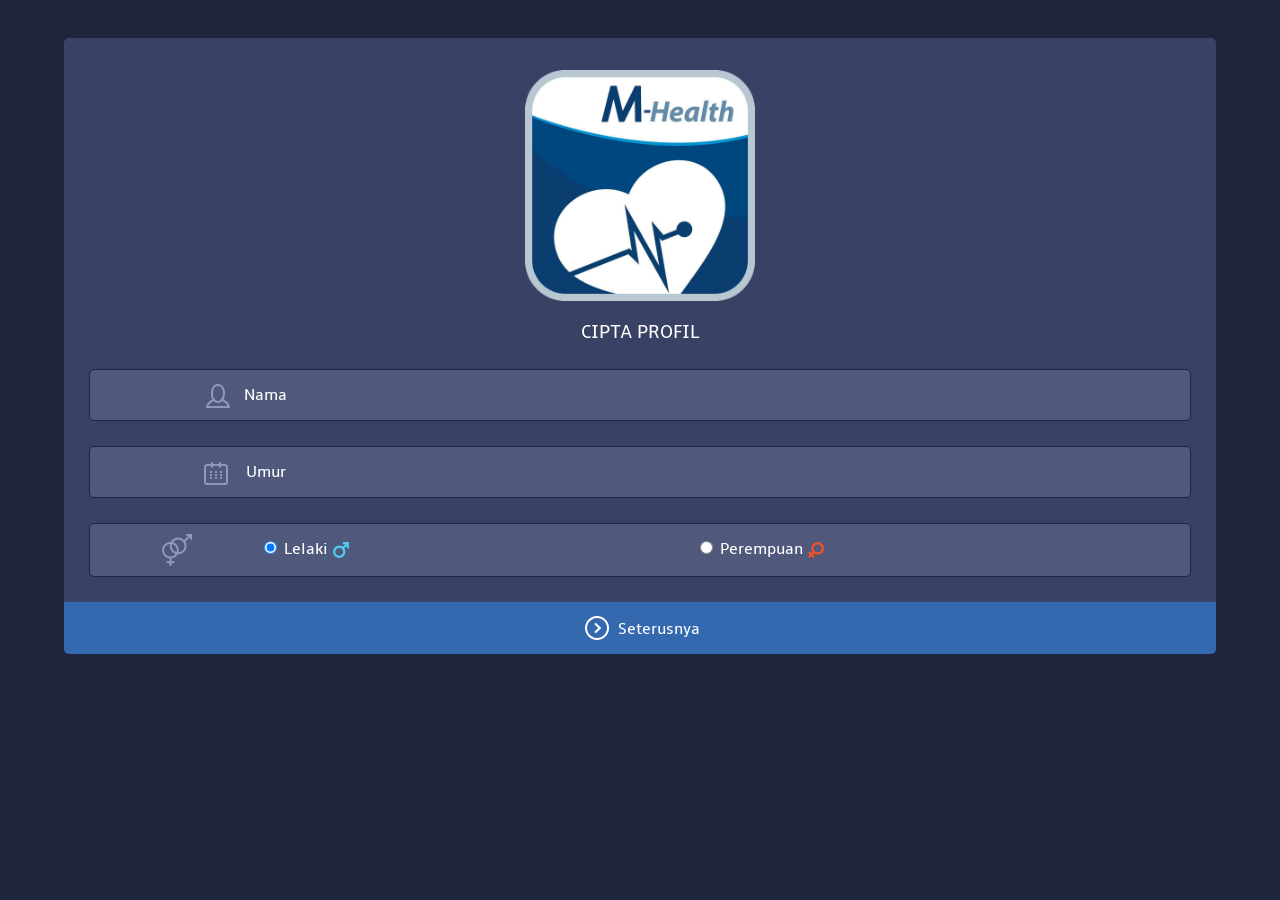
==== commit 1b83b98d: "update bm" ====
--- a/index.html
+++ b/index.html
@@ -15,7 +15,7 @@
     <script type="text/javascript" src="js/Chart.js"></script>
     <script type="text/javascript" src="js/jquery.easing.js"></script>
     <script type="text/javascript" src="js/jquery.ulslide.js"></script>
-<!--    <script type="text/javascript" src="js/jquery-ui.min.js"></script>-->
+    <!--    <script type="text/javascript" src="js/jquery-ui.min.js"></script>-->
     <!----Calender -------->
     <link rel="stylesheet" href="css/clndr.css" type="text/css" />
     <script src="js/underscore-min.js"></script>
@@ -31,12 +31,12 @@
         <div class="wrap">
             <div class="column_right_grid sign-in" style="margin-top:0">
                 <div class="sign_in"> <img src="images/logo.png" alt="" height="20%" width="20%" style="margin-bottom:15px;">
-                    <h3>Create your profile</h3>
-                    <form> <span>
-                            <i><img src="images/user.png" alt=""></i><input type="text" name="user_name" value="Enter your name" onfocus="this.value = '';" onblur="if (this.value == '') {this.value = 'Enter your name';}">
+                    <h3>Cipta Profil</h3>
+                    <form> <span>
+                            <i><img src="images/user.png" alt=""></i><input type="text" name="user_name" value="Nama" onfocus="this.value = '';" onblur="if (this.value == '') {this.value = 'Nama';}">
                             </span> <span>
                             <i><img src="images/events.png" alt=""></i>
-                            <input type="number" name="user_age" placeholder="Age">
+                            <input type="number" name="user_age" placeholder="Umur">
                             </span> <span style="color:#fff;text-align: left;padding:10px 5px;">
                                 
                                 <table style="width:100%;">
@@ -44,11 +44,11 @@
                                 <td style="width:15%;text-align: center;"><i style="margin:0 5px;"><img src="images/gender.png" alt=""></i></td>
                                 <td style="width:40%">
                                     <label>
-                                        <input type="radio" name="gender" value="male" checked> Male<i style="margin:0 5px;"><img src="images/masculine.png" alt=""></i></label>
+                                        <input type="radio" name="gender" value="male" checked> Lelaki<i style="margin:0 5px;"><img src="images/masculine.png" alt=""></i></label>
                                 </td>
                                 <td>
                                     <label>
-                                        <input type="radio" name="gender" value="female"> Female<i style="margin:0 5px;"><img src="images/femenine.png" alt=""></i></label>
+                                        <input type="radio" name="gender" value="female"> Perempuan<i style="margin:0 5px;"><img src="images/femenine.png" alt=""></i></label>
                                 </td>
                             </tr>
                         </table>
@@ -57,7 +57,7 @@
                             </span> </form>
                     <div class="signin_facebook">
                         <p>
-                            <a href="#landing2"> <i> <img src="images/arrow-right.png" alt=""></i>Proceed</a>
+                            <a href="#landing2"> <i> <img src="images/arrow-right.png" alt=""></i>Seterusnya</a>
                         </p>
                     </div>
                 </div>
@@ -70,37 +70,37 @@
         <div class="wrap">
             <div class="column_right_grid sign-in" style="margin-top:0">
                 <div class="sign_in"> <img src="images/logo.png" alt="" height="20%" width="20%" style="margin-bottom:15px;">
-                    <h3>Enter health details</h3>
-                    <form> <span>
-                        <i style="color: #9099B7">kg</i><input type="number" name="user_weight" placeholder="Weight">
+                    <h3>Butir Kesihatan</h3>
+                    <form> <span>
+                        <i style="color: #9099B7">kg</i><input type="number" name="user_weight" placeholder="Berat">
                         </span> <span>
-                        <i style="color: #9099B7">cm</i><input type="number" name="user_height" placeholder="Height">
+                        <i style="color: #9099B7">cm</i><input type="number" name="user_height" placeholder="Tinggi">
                         </span> <span class="known-cond" style="padding: 15px;color: #fff">
-                            <p>Known Medical Conditions</p>
+                            <p style="text-align: left;">Masalah Kesihatan Lain</p>
                             <p style="margin-top: 10px;">
                                 <table style="text-align: left;width: 100%">
                                     <tr>
                                         <td style="width:50%;">
-                                            <label><input type="checkbox" name="disease" value="diabetes"> Diabetes</label>
+                                            <label><input type="checkbox" name="disease" value="diabetes"> Dibetis</label>
                                         </td>
                                         <td>
-                                            <label><input type="checkbox" name="disease" value="heart"> Heart</label>
+                                            <label><input type="checkbox" name="disease" value="heart"> Jantung</label>
                                         </td>
                                     </tr>
                                     <tr>
                                         <td style="width:50%;">
-                                            <label><input type="checkbox" name="disease" value="respiratory"> Respiratory</label>
+                                            <label><input type="checkbox" name="disease" value="respiratory"> Pernafasan</label>
                                         </td>
                                         <td>
-                                            <label><input type="checkbox" name="disease" value="other"> Other</label>
+                                            <label><input type="checkbox" name="disease" value="other"> Lain-lain</label>
                                         </td>
                                     </tr>
                                 </table>
                             </p>
                         </span> </form>
                     <div class="signin_facebook">
-                        <p style="width: 50%;float: left; border-right: 2px solid #fff;"> <a href="#landing1"><i> <img src="images/arrow-left.png" alt=""></i> Back</a> </p>
-                        <p style="width: 50%:float: right;"> <a href="#profile">Proceed <i> <img src="images/arrow-right.png" alt=""></i></a> </p>
+                        <p style="width: 50%;float: left; border-right: 2px solid #fff;"> <a href="#landing1"><i> <img src="images/arrow-left.png" alt=""></i> Kembali</a> </p>
+                        <p style="width: 50%:float: right;"> <a href="#profile">Daftar <i> <img src="images/arrow-right.png" alt=""></i></a> </p>
                     </div>
                 </div>
             </div>
@@ -115,15 +115,15 @@
                     <div class="menu">
                         <a class="toggleMenu" href="#"><img src="images/nav.png" alt="" /></a>
                         <ul class="nav" style="z-index: 9999;">
-                            <li><a href="#medicine"><i><img src="images/pills.png" alt="" /></i>My Medicine Note <span class="messages">5</span></a></li>
-                            <li><a href="#diet"><i><img src="images/cutlery.png" alt="" /></i>Sunnah Diet</a></li>
-                            <li><a href="#ruqyah"><i><img src="images/arabic-art.png" alt="" /></i>Ruqyah</a></li>
-                            <li><a href="#zikr"><i><img src="images/necklace.png" alt="" /></i>Zikr Reminder</a></li>
-                            <li><a href="#diagnose"><i><img src="images/phonendoscope.png" alt="" /></i>Diagonose Me</a></li>
+                            <li><a href="#medicine"><i><img src="images/pills.png" alt="" /></i>Nota Pengambilan Ubat Peribadi <span class="messages">5</span></a></li>
+                            <li><a href="#diet"><i><img src="images/cutlery.png" alt="" /></i>Pemakanan Mengikut Sunnah</a></li>
+                            <li><a href="#ruqyah"><i><img src="images/arabic-art.png" alt="" /></i>Ayat Ruqyah</a></li>
+                            <li><a href="#zikr"><i><img src="images/necklace.png" alt="" /></i>Zikir Harian</a></li>
+                            <li><a href="#diagnose"><i><img src="images/phonendoscope.png" alt="" /></i>Penyakit, Doa dan Amalan Harian</a></li>
                             <div class="clear"></div>
                         </ul>
                         <script type="text/javascript" src="js/responsive-nav.js"></script>
-                    </div> <span style="position: absolute;text-align:center;margin: 25px 20px 20px 15px;color:#fff;font-size: 25px;text-transform:uppercase;">My Profile</span>
+                    </div> <span style="position: absolute;text-align:center;margin: 25px 20px 20px 15px;color:#fff;font-size: 25px;text-transform:uppercase;">Profil Saya</span>
                     <div class="profile_details" style="margin: 20px 20px 20px 15px;">
                         <div class="profile_img">
                             <a href="#"><img src="images/logo.png" alt="" style="width: 40px;height:40px;border-radius: 0;" /> </a>
@@ -381,8 +381,48 @@
                     <h3><i><img src="images/cutlery-white.png" alt="" width="24" height="24"/> </i> Sunnah Diet</h3>
                     <div class="tweets_list">
                         <ul>
-                            <li>Lorem ipsum dolor sit amet, consectetur adipisicing elit, sed do eiusmod tempor incididunt ut labore et dolore <a href="#">@From</a> <span>Info 1</span></li>
-                            <li>Lorem ipsum dolor sit amet, consectetur adipisicing elit, sed do eiusmod tempor incididunt ut labore et dolore eiusmod <a href="#">#From</a> <span>Info 2</span></li>
+                            <li class="more">Rasulullah tidak minum susu sewaktu baginda menjamah ikan.</li>
+                            <li class="more">Rasulullah tidak minum susu sewaktu baginda memakan daging.</li>
+                            <li class="more">Rasulullah tidak minum susu sewaktu baginda memakan ayam.</li>
+                            <li class="more">Rasulullah melarang meminum susu bersama cuka.</li>
+                            <li class="more">Jangan makan buah bersama susu: - dalam erti kata lain koktel. Namun para saintis telah menemukan agar baik untuk menikmati khasiat susu bersama jus buah berkultur kerana jus susu kultur sedemikian baik untuk memperbaiki ketidakselesaan dan ketidakhadaman perut namun pengguna perlu memilih jenis jus susu kultur yang kurang kadar kemasamannya kerana kemasaman boleh menghakis perut melalui tahap keasidannya lama kelamaan boleh menyebabkan gastrik.</li>
+                            <li class="more">Rasulullah tidak makan ikan bersama daun salad.</li>
+                            <li class="more">Rasulullah tidak makan ikan bersama daging.</li>
+                            <li class="more">Rasulullah tidak makan ikan bersama telur.</li>
+                            <li class="more">Rasulullah tidak memakan buah-buahan selepas memakan gandum, roti atau makanan berat sebaliknya Rasulullah memakan buah-buahan sebelum makan makanan berat, gandum atau roti.</li>
+                            <li class="more">Rasulullah akan tidur sejam selepas makan tengahari.</li>
+                            <li class="more">Rasulullah melarang manusia untuk meninggalkan makan malam. Barangsiapa yang meninggalkan makan malamnya dia akan dimamah usia dan tahap kolestrol dalam darah dan badannya akan berganda.</li>
+                            <li class="more">Darisegi kesihatan jangan makan makanan darat bercampur makanan laut misalnya seseorang yang memakan nasi berlaukkan sup daging lembu maka ia tidak digalakkan untuk mencampuri makanan tersebut dengan makanan laut misalnya udang, ikan dan sotong. Walau bagaimanapun, bercampuran makanan ini (antara makanan darat dan makanan laut) tidaklah boleh dianggap haram apabila dimakan bersama cuma ia mungkin membahayakan kesihatan.</li>
+                            <li class="more">Nabi Muhammad SAW pernah melarang para sahabat dan umat manusia daripada makan ikan bersama susu kerana ia akan menyebabkan si pemakan mudah untuk mendapat penyakit. Berikutan Centre for Research and Industrial Linkages (CRIL) perkara sedemikian, para ilmuan nutrisi telah membuat kajian dan menemukan keputusan bahawa dalam makanan darat mempunyai ion+(Positive Ions) sedangkan dalam makanan laut mempunyai ion- (Negetive Ions), jika kedua-dua jenis makanan ini bercampur maka akan terjadinya tindakbalas biokimia (Biochemical reactions) yang aktif dalam tubuh sekaligus mampu menyebabkan perut dan usus rosak dengan teruk.</li>
+                            <li class="more">Al-Quran mengajar manusia untuk mandi sebelum subuh, sekurang-kurangnya sejam sebelum matahari terbit. (sekitar pukul 4.00 hingga 6.00 pagi). Dengan cara ini, air yang sejuk mampu meresap kedalam badan sekaligus mengurangi masalah penimbunan lemak. Buktinya kebanyakan orang yang mandi pagi tidak gemuk.</li>
+                            <li class="more">Nabi melarang manusia makan dengan banyak dan melampau. Sebaliknya manusia itu hanya perlu makan ketika ia lapar dan berhenti sebelum ia kenyang.</li>
+                            <li class="more">Nabi sentiasa mengamalkan meminum air dengan banyak, baginda meminta seseorang untuk sentiasa memenuhkan setengah ruang perutnya dengan air. Nabi juga mengamalkan minum air sejuk (bukan ais) yang bercampur sedikit madu setiap pagi. Mujarabnya Insya Allah sukar untuk mendapat penyakit.</li>
+                            <li class="more">Nabi juga mengajar supaya manusia meminum air dengan meneguk perlahan-perlahan. Nabi melarang manusia untuk bernafas (membuihkan air) dalam air yang untuk diminum. Hal ini kerana udara yang sengaja dibuihkan dalam air itu mungkin mengandungi kuman dan bacteria yang merbahaya kepada manusia.</li>
+                            <li class="more">Rasulullah juga menyarankan untuk bersugi (memberus gigi) setiap kali untuk menunaikan solat. Rasulullah amat tidak menyukai kepada orang yang tidak bersugi setiap hari.</li>
+                            <li class="more">Nabi juga turut meminta untuk berwuduk setiap kali ingin membuat perkara suci seperti solat, membaca Al-Quran, berzikir dan sebagainya.</li>
+                            <li class="more">Berdoa sebelum dan setelah makan. Cuci tangan sebelum dan selepas makan dan minum dengan memegang gelas dengan tangan kanan sebaik-baiknya sebelum makan. Jangan meneguk air ketika sesi menjamah makanan, minum air jika tersedak, berasa kekeringan ataupun setengah jam sesudah makan, hal ini makan melancarkan selera makan serta mengelakkan dari terkena penyakit kembung air. Meminum air sekurang-kurangnya setengah jam sesudah makan dapat mengembalikan tenaga yang hilang pada kadar tempoh yang lama serta mengembalikan keserian wajah dan awet muda.</li>
+                            <li class="more">Jangan disisakan sebutir nasi/bahan makanan pun yang masih elok untuk dimakan, kerana makanan juga turut berzikir pada Allah SWT. Nabi bersabda yang bermaksud: “Apabila salah seorang dari kamu makan, kemudian suapannya jatuh dari tangannya, hendaklah ia membersihkan apa yang kotor darinya lalu memakannya, dan janganlah ia membiarkannya untuk (dimakan) syaitan.” (Silsilah hadis-hadis Shahih) no. 1404).</li>
+                            <li class="more">Makan dan minum perlulah dalam keadaan duduk tidak berdiri, baik sekali makan berjamaah bersama keluarga, mahupun teman. Berkumpul untuk menjamah hidangan dan makanan secara berjamaah adalah suatu yang dianjurkan bagi kaum Muslimin di samping akan mendapatkan keutamaan berdasarkan hadis berikut:
+                                <br>
+                                <br> “Berjamaahlah dalam menyantap hidanganmu dan sebut nama Allah padanya, nescaya akan mengandungi berkat bagimu.” (Silsilah Hadis-hadis Shahih no. 664).
+                                <br>
+                                <br> Berkenaan dengan seseorang yang datang kepadanya dan ia berkata: Hadis ini dikhabarkan oleh Rasulullah SAW, “Wahai Rasulullah, kami ini setiap kali makan tidak pernah kenyang.” Maka Rasulullah berkata: “Pasti masing-masing kamu makan sendiri-sendiri.” Orang itu menjawab: “Benar, Ya Rasulullah!” Rasulullah berkata: “Berjamaahlah dalam menyantap makananmu.” </li>
+                            <li class="more">Nabi Sallallahu ‘Alaihi Wasalam juga mengajar untuk kita makan dengan tangan dan bila habis hendaklah menjilat jari. Begitu juga ahli saintis telah menemukan bahawa enzim banyak terkandung di celah jari-jari, iaitu 10 kali ganda terdapat dalam air liur. (Enzim sejenis alat percerna makanan).
+                                <br>
+                                <br> “Dan janganlah ia mengusap tangannya dengan mindil/tuala hendaklah ia menjilati tangannya, kerana seseorang itu tidak mengetahui pada makanannya yang mana yang mengandungi berkat untuknya, sesungguhnya syaitan itu selalu mengintai untuk merampas harta manusia dari segala penjuru sehingga di tempat makannya. Dan janganlah ia mengangkat shahfahnya hingga menjilatinya dengan tangan, kerana sesungguhnya pada akhir makanan itu mengandung berkat.” (Kitab Silsilah hadits-hadits shahih no. 1404).
+                                <br>
+                                <br> Berkata Imam Nawawi, tentang makna kalimat “Pada makanannya yang mana yang diberkahi.” Ia berkata: Sesungguhnya makanan yang dihidangkan untuk manusia itu mengandung berkat, sedang dia tidak mengetahui apakah berkat itu pada makanan yang ia makan atau pada sisa makanan yang melekat di tangannya atau pada sisa makanan di dalam shahfah atau pada suapan yang jatuh. Demikian hendaklah ia menjaga semua itu agar selalu mendapat berkat. (Fathul Bari 9/578). </li>
+                            <li class="more">Waktu sembahyang subuh disunatkan kita bertafakur (iaitu sujud sekurang kurangnya seminit selepas membaca doa). Ini bagi menghindari diri dari sakit kepala atau migrain. Ini terbukti oleh para ilmuwan yang membuat kajian kenapa dalam sehari perlu kita bersujud. Ahli-ahli sains telah menemui beberapa milimeter ruang udara dalam saluran darah di kepala yang tidak dipenuhi darah. Dengan bersujud maka darah akan mengalir ke ruang tersebut dan sekaligus membekalkan oksigen pada kadar yang sesuai pada otak manusia.</li>
+                            <li class="more">Nabi meminta umatnya untuk menjamah makanan dengan menggunakan Shahfah/Qash’ah (talam/dulang) dan diletakkan di atas hamparan.
+                                <br>
+                                <br> Makan berjamaah di atas hamparan dengan menggunakan Shahfah merupakan salah satu sunnah Nabi yang harus diikuti: tidaklah makan diatas meja makan dan tidak pula menggunakan Sukurrajah (Diriwayatkan oleh Imam Tarmizi dalam Syamail, sahih Bukhari no. 5386 dalam kitab Fathul Bari 9/532).
+                                <br>
+                                <br> Ibnu Hajar berkata: “Guru kami berkata dalam (Syarah at-Tirmidzi): “Sukurrajah itu tidak digunakan kerana mereka (Rasulullah dan para sahabat) tidak pernah menggunakannya, sebab kebiasaan mereka makan bersama-sama (dengan Shahfa-pent) atau kerana makan dengan menggunakan sukurrajah itu menjadikan mereka tidak merasa kenyang. (Al-Fath 9/532). </li>
+                            <li class="more">Islam melarang penganutnya untuk meminum arak, memakan babi dan keluarganya, memakan anjing dan keluarganya, binatang dan tumbuhan yang beracun dan berbahaya. Islam juga melarang umat manusia untuk memakan najis, (darah, nanah, air mazi dan sebagainya). Serangga yang hidup melata, jijik lagi beracun adalah haram dalam Islam.</li>
+                            <li class="more">Rasulullah melarang untuk manusia tidur sesudah subuh (sesudah solat subuh sekitar pukul 6.00 pagi sehingga solat Dhuha dalam pukul 8.00 pagi) kerana rezeki yang berkat mula hadir ketika waktu tersebut. Rasulullah juga melarang untuk manusia tidur selepas solat Asar (dari sekitar pukul 4.00 petang sehingga habis menunaikan solat Isyak sekitar pukul 8.00 dan 9.00 malam).</li>
+                            <li class="more">Rasulullah menggalakkan umat Islam untuk bangun menunaikan Qiyamullail bermula sekitar pukul 3.00 pagi hingga masuk waktu solat subuh.</li>
+                            <li class="more">Islam mewajibkan penganutnya untuk berpuasa pada bulan Ramadhan selama sebulan serta disunatkan berpuasa pada hari-hari yang disunatkan berpuasa bagi menjamin kesihatan yang berkekalan sepanjang hayat.</li>
+                            <li class="more">Apabila berpuasa, makan sahur (sekurang-kurangnya meminum segelas air sejam sebelum solat subuh dan selewat-lewatnya 10 minit sebelum masuk waktu subuh adalah diperlukan bagi menjamin kekuatan sewaktu menjalani ibadah puasa). Manakala apabila</li>
                         </ul>
                     </div>
                 </div>
@@ -407,9 +447,9 @@
                     </div>
                     <div class="temp_list">
                         <ul>
-                            <li><a href="#"><span class="day_name">Ruqyah 1</span>&nbsp; 2:35 
+                            <li><a href="#"><span class="day_name">Al-Fatihah</span>&nbsp; 2:35 
                                 <label class="digits"> <i><img src="images/play-button.png" alt="" /></i></label><div class="clear"></div></a></li>
-                            <li><a href="#"><span class="day_name">Ruqyah 2</span>&nbsp; 3:45 
+                            <li><a href="#"><span class="day_name">Al-Falaq</span>&nbsp; 3:45 
                                 <label class="digits"> <i><img src="images/play-button.png" alt="" /></i></label><div class="clear"></div></a></li>
                         </ul>
                     </div>
@@ -427,9 +467,7 @@
                     <div class="column_right_grid date_events" style="margin-top: 0;">
                         <h3 style="border-radius: 0;font-size: 2em;padding: 15px 20px;"><a href="#" id="slide_prev"><img src="images/arrow-left.png" alt="" /></a><zikr id="zikr-kalimah"></zikr>
                              <a href="#" id="slide_next"><img src="images/arrow-right.png" alt="" /></a></h3>
-                        <ul id="slide" class="event_dates" style="width: 95vw">
-                            
-                        </ul>
+                        <ul id="slide" class="event_dates" style="width: 95vw"> </ul>
                         <div class="button" id="total-counter"><a href="#">1</a></div>
                     </div>
                 </div>
@@ -459,10 +497,8 @@
                     </div>
                     <div class="temp_list">
                         <ul>
-                            <li>
-                                <a href="#"><span class="day_name">Diagnose 1</span>
-                                <label class="digits"></label><div class="clear"></div></a>
-                            </li>
+                            <li> <a href="#"><span class="day_name">Diagnose 1</span>
+                                <label class="digits"></label><div class="clear"></div></a> </li>
                         </ul>
                     </div>
                 </div>
@@ -481,39 +517,34 @@
         else {
             $('.player-status').html("Paused...");
         }
-        
-        $(function() {
+        $(function () {
             var zikrKalimah = ['الله أكبر', 'سبحان الله'];
             $('zikr').html(zikrKalimah[0]);
-            
-            $('#slide_next').on('click', function(){
+            $('#slide_next').on('click', function () {
                 $('zikr').html(zikrKalimah[1]);
             });
-            
-            $('#slide_prev').on('click', function(){
+            $('#slide_prev').on('click', function () {
                 $('zikr').html(zikrKalimah[0]);
             });
-            
             $('#slide').html("");
-            for(i=1;i<=33;i++){
-                $('#slide').append('<li><a href="#" class="slide_next" style="color:#fff">'+i+'</a></li>');
+            for (i = 1; i <= 33; i++) {
+                $('#slide').append('<li><a href="#" class="slide_next" style="color:#fff">' + i + '</a></li>');
             }
             var current = -1;
             $('#slide').ulslide({
                 effect: {
                     type: 'carousel', // slide or fade
-                    axis: 'x',        // x, y
-                    showCount:1
-                },
-                prevButton: '.slide_next',
-                duration: 50,
-                easing: 'easeOutBounce',
-                onAnimateStart: function(){
+                    axis: 'x', // x, y
+                    showCount: 1
+                }
+                , prevButton: '.slide_next'
+                , duration: 50
+                , easing: 'easeOutBounce'
+                , onAnimateStart: function () {
                     current++;
                     $('#total-counter a').text(current);
                 }
             });
-            
         });
     </script>
 </body>
--- a/css/style.css
+++ b/css/style.css
@@ -1047,7 +1047,7 @@
         color: #FFF;
         font-size: 1em;
         line-height: 1.6em;
-        padding: 2em 2em 1em 2em;
+        padding: 1em 2em;
         border-bottom: 1px solid #1F253D;
     }
     
@@ -1060,7 +1060,7 @@
     }
     
     .tweets_list li span {
-        display: block;
+/*        display: block;*/
         color: #9099B7;
         padding: 10px 0;
     }
@@ -1586,4 +1586,16 @@
             .chart h4 {
                 right: 4.4em;
             }
+        }
+        
+/*        read more*/
+        .moreellipses{
+            color:#fff !important;
+        }
+        .morecontent span {
+            display: none;
+            color: #fff !important;
+        }
+        .morelink {
+            display: block;
         }
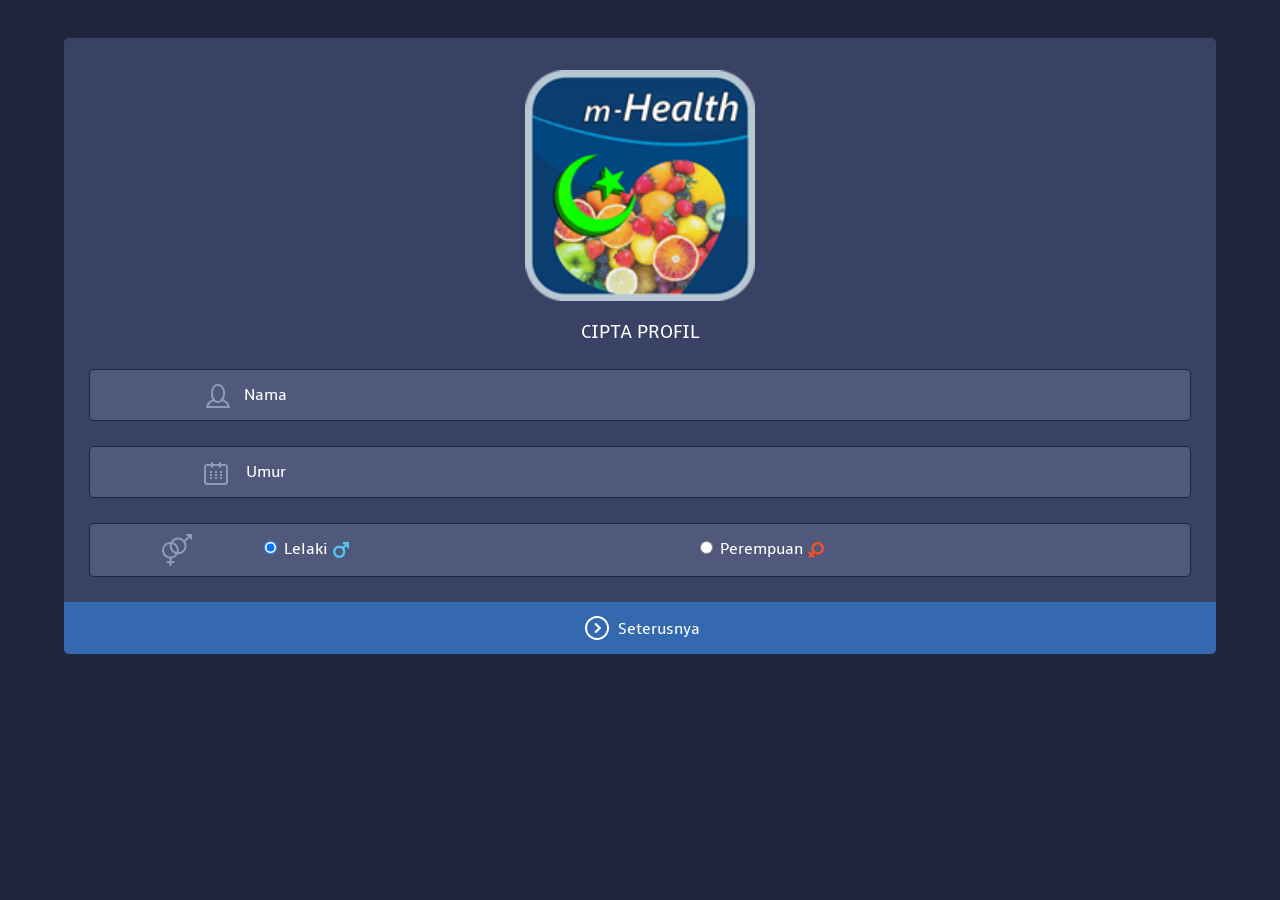
==== commit 6021a7d3: "update" ====
--- a/index.html
+++ b/index.html
@@ -57,7 +57,7 @@
                             </span> </form>
                     <div class="signin_facebook">
                         <p>
-                            <a href="#landing2"> <i> <img src="images/arrow-right.png" alt=""></i>Seterusnya</a>
+                            <a href="#" class="next1"> <i> <img src="images/arrow-right.png" alt=""></i>Seterusnya</a>
                         </p>
                     </div>
                 </div>
@@ -100,7 +100,7 @@
                         </span> </form>
                     <div class="signin_facebook">
                         <p style="width: 50%;float: left; border-right: 2px solid #fff;"> <a href="#landing1"><i> <img src="images/arrow-left.png" alt=""></i> Kembali</a> </p>
-                        <p style="width: 50%:float: right;"> <a href="#profile">Daftar <i> <img src="images/arrow-right.png" alt=""></i></a> </p>
+                        <p style="width: 50%:float: right;"> <a href="#" class="next2">Daftar <i> <img src="images/arrow-right.png" alt=""></i></a> </p>
                     </div>
                 </div>
             </div>
@@ -137,19 +137,19 @@
                 <div class="profile_picture">
                     <a href="#update-image"><img src="images/woman.png" alt="" style="width:150px;height:150px"> </a>
                     <div class="profile_picture_name">
-                        <h2>Anne Hathaway</h2>
-                        <p><i> <img src="images/femenine.png" alt=""></i> 28</p>
+                        <h2>User Name</h2>
+                        <p class="profile_user_age"><i> <img src="images/masculine.png" alt=""></i> <age>0</age></p>
                     </div> <span><a href="#edit-profile"> <img src="images/edit.png" alt=""> </a></span> </div>
                 <div class="articles_list">
                     <ul>
                         <li>
-                            <a href="#edit-weight" class="red"> <i style="color: #9099B7">kg</i> 68</a>
+                            <a href="#edit-weight" class="red"> <i style="color: #9099B7">kg</i> <span class="profile_user_weight">0</span></a>
                         </li>
                         <li>
-                            <a href="#edit-height" class="purple"> <i style="color: #9099B7">cm</i> 173</a>
+                            <a href="#edit-height" class="purple"> <i style="color: #9099B7">cm</i> <span class="profile_user_height">0</span></a>
                         </li>
                         <li>
-                            <a href="#bmi" class="yellow"> <i style="color: #9099B7">bmi</i> under</a>
+                            <a href="#bmi" class="yellow"> <i style="color: #9099B7">bmi</i> <span class="profile_user_bmi">-</span></a>
                         </li>
                         <div class="clear"></div>
                     </ul>
@@ -218,24 +218,21 @@
         <div class="wrap">
             <div class="column_right_grid sign-in" style="margin-top: 0;">
                 <div class="sign_in">
-                    <h3>Update your weight</h3>
+                    <h3>Kemaskini Berat Anda</h3>
                     <form> <span>
-                        <i style="color: #9099B7">kg</i><input type="number" name="user_weight" placeholder="Weight">
+                        <i style="color: #9099B7">kg</i><input type="number" name="update_user_weight" placeholder="Berat">
                         </span> </form>
                     <div class="signin_facebook">
-                        <p style="width: 50%;float: left; border-right: 2px solid #fff;"> <a href="#profile"><i> <img src="images/arrow-left.png" alt=""></i> Back</a> </p>
-                        <p style="width: 50%:float: right;"> <a href="#profile">Save <i> <img src="images/arrow-right.png" alt=""></i></a> </p>
+                        <p style="width: 50%;float: left; border-right: 2px solid #fff;"> <a href="#profile"><i> <img src="images/arrow-left.png" alt=""></i> Kembali</a> </p>
+                        <p style="width: 50%:float: right;"> <a href="#" class="update-weight">Simpan <i> <img src="images/arrow-right.png" alt=""></i></a> </p>
                     </div>
                 </div>
             </div>
             <div class="column_middle">
                 <div class="weather">
                     <div class="temp_list">
-                        <ul>
-                            <li><a href="#"><span class="day_name">Sat</span>&nbsp; 29/06 
-                                <label class="digits"><i> <img src="images/drop.png" alt="" width="16" height="16"></i> 68 <i style="color: #9099B7">kg</i></label><div class="clear"></div></a></li>
-                            <li><a href="#"><span class="day_name">Sun</span>&nbsp; 30/06 
-                                <label class="digits"><i> <img src="images/increase.png" alt="" width="16" height="16"></i> 67 <i style="color: #9099B7">kg</i></label><div class="clear"></div></a></li>
+                        <ul class="weight-list">
+                            
                         </ul>
                     </div>
                 </div>
@@ -248,24 +245,21 @@
         <div class="wrap">
             <div class="column_right_grid sign-in" style="margin-top: 0;">
                 <div class="sign_in">
-                    <h3>Update your height</h3>
+                    <h3>Kemaskini ketinggian anda</h3>
                     <form> <span>
-                        <i style="color: #9099B7">kg</i><input type="number" name="user_height" placeholder="Height">
+                        <i style="color: #9099B7">cm</i><input type="number" name="update_user_height" placeholder="Tinggi">
                         </span> </form>
                     <div class="signin_facebook">
-                        <p style="width: 50%;float: left; border-right: 2px solid #fff;"> <a href="#profile"><i> <img src="images/arrow-left.png" alt=""></i> Back</a> </p>
-                        <p style="width: 50%:float: right;"> <a href="#profile">Save <i> <img src="images/arrow-right.png" alt=""></i></a> </p>
+                        <p style="width: 50%;float: left; border-right: 2px solid #fff;"> <a href="#profile"><i> <img src="images/arrow-left.png" alt=""></i> Kembali</a> </p>
+                        <p style="width: 50%:float: right;"> <a href="#" class="update-height">Simpan <i> <img src="images/arrow-right.png" alt=""></i></a> </p>
                     </div>
                 </div>
             </div>
             <div class="column_middle">
                 <div class="weather">
                     <div class="temp_list">
-                        <ul>
-                            <li><a href="#"><span class="day_name">Sat</span>&nbsp; 29/06 
-                                <label class="digits">173 <i style="color: #9099B7">cm</i></label><div class="clear"></div></a></li>
-                            <li><a href="#"><span class="day_name">Sun</span>&nbsp; 30/06 
-                                <label class="digits">174 <i style="color: #9099B7">cm</i></label><div class="clear"></div></a></li>
+                        <ul class="height-list">
+                            
                         </ul>
                     </div>
                 </div>
@@ -280,15 +274,26 @@
                 <div class="graph">
                     <canvas id="line-chart" width="auto" style="width: 100%;margin: auto"> </canvas>
                     <script>
+                        var bmiJSON = JSON.parse(localStorage.getItem('MH_user_bmi'));
+                        var label = [""];
+                        var data = [0];
+                        $.each(bmiJSON, function(i,v){
+                            var date = v.date;
+                            date = date.split(" ");
+                            
+                            label.push(date[1]+" "+date[2]);
+                            data.push(v.bmi);
+                        });
+                        
                         var lineChartData = {
-                            labels: ["Apr", "May", "Jun"]
+                            labels: label
                             , datasets: [
                                 {
                                     fillColor: "rgba(255, 255, 255, 0)"
                                     , strokeColor: "#FFF"
                                     , pointColor: "#11a8ab"
                                     , pointStrokeColor: "#FFF"
-                                    , data: [21, 30, 35]
+                                    , data: data
                                 }
                             ]
                         }
@@ -297,11 +302,8 @@
                 </div>
                 <div class="weather">
                     <div class="temp_list">
-                        <ul>
-                            <li><a href="#"><span class="day_name">Sat</span>&nbsp; 29/06 
-                                <label class="digits">healthy <i style="color: #9099B7">19</i> <i> <img src="images/unchanged.png" alt="" width="16" height="16"></i></label><div class="clear"></div></a></li>
-                            <li><a href="#"><span class="day_name">Sun</span>&nbsp; 30/06 
-                                <label class="digits">under <i style="color: #9099B7">16</i> <i> <img src="images/drop.png" alt="" width="16" height="16"></i></label><div class="clear"></div></a></li>
+                        <ul class="bmi-list">
+                            
                         </ul>
                     </div>
                 </div>
@@ -313,17 +315,17 @@
     <div data-role="page" class="main" id="medicine" style="padding-top:3%;">
         <div class="wrap">
             <div class="column_middle" style="margin-top: 0">
-                <div class="weather" style="margin-top: 0;position: relative"> <span style="position: absolute; margin: 15px"><a href="#profile"> <img src="images/arrow-left.png" alt=""> </a></span>
-                    <h3><i><img src="images/pills-white.png" alt="" /> </i> Antibiotics</h3> <span style="position: absolute; margin: 15px; right: 0; top:0;"><a href="#add-medicine"> <img src="images/plus.png" alt=""> </a></span>
+                <div class="weather" style="margin-top: 0;position: relative"> <span style="position: absolute; margin: 15px;"><a href="#profile"> <img src="images/arrow-left.png" alt=""> </a></span>
+                    <h3><i><img src="images/pills-white.png" alt="" /> </i> <span style="width: 6em; overflow: hidden;text-overflow: ellipsis;">Antibiotics</span></h3> <span style="position: absolute; margin: 15px; right: 0; top:0;"><a href="#add-medicine"> <img src="images/plus.png" alt=""> </a></span>
                     <div class="today_temp" style="position: relative;"> <span style="position: absolute; margin: 15px; bottom: 0;right: 0;"><a href="#"> <img src="images/turn-notifications-off-button.png" alt=""> </a></span>
                         <div class="temp">
-                            <figure>Fri 29/06<span>12:30<em>PM</em></span></figure>
+                            <figure>Jumaat 29/06<span>12:30<em>PM</em></span></figure>
                         </div>
                     </div>
                     <div class="temp_list">
                         <ul>
-                            <li><a href="#edit-medicine"><span class="day_name">Sat</span>&nbsp; 29/06 
-                                <label class="digits">12:30<em>PM</em></label> <label style="color: #fff;margin: 0 15px;"> ANTIBIOTICS </label> <div class="clear"></div></a> </li>
+                            <li><a href="#edit-medicine"><span class="day_name">Sabtu</span>&nbsp; 29/06 
+                                <label class="digits">12:30<em>PM</em></label> <label style="color: #fff;margin: 0 15px;width: 6em; overflow: hidden;text-overflow: ellipsis;"> ANTIBIOTICS </label> <div class="clear"></div></a> </li>
                         </ul>
                     </div>
                 </div>
@@ -336,7 +338,28 @@
         <div class="wrap">
             <div class="column_right_grid sign-in" style="margin-top: 0">
                 <div class="sign_in">
-                    <h3>Add medicine note</h3>
+                    <h3>Tambah Nota Ubat</h3>
+                    <form> <span>
+                        <i><img src="images/pills.png" alt=""></i><input type="text" name="medicine_name" value="Nama ubat" onfocus="this.value = '';" onblur="if (this.value == '') {this.value = 'Nama ubat';}">
+                        </span> <span>
+                        <i><img src="images/events.png" alt=""></i>
+                        <input type="number" name="medicine_time" placeholder="Masa">
+                        </span> </form>
+                    <div class="signin_facebook">
+                        <p style="width: 50%;float: left; border-right: 2px solid #fff;"> <a href="#medicine"><i> <img src="images/arrow-left.png" alt=""></i> Kembali</a> </p>
+                        <p style="width: 50%:float: right;"> <a href="#medicine">Simpan <i> <img src="images/arrow-right.png" alt=""></i></a> </p>
+                    </div>
+                </div>
+            </div>
+        </div>
+    </div>
+    <!-- /page -->
+    <!-- Start of edit medicine note page -->
+    <div data-role="page" class="main" id="edit-medicine" style="padding-top:3%;">
+        <div class="wrap">
+            <div class="column_right_grid sign-in" style="margin-top: 0">
+                <div class="sign_in">
+                    <h3>Ubah Nota Ubat</h3>
                     <form> <span>
                         <i><img src="images/pills.png" alt=""></i><input type="text" name="medicine_name" value="Enter medicine name" onfocus="this.value = '';" onblur="if (this.value == '') {this.value = 'Enter medicine name';}">
                         </span> <span>
@@ -344,29 +367,8 @@
                         <input type="number" name="medicine_time" placeholder="Time">
                         </span> </form>
                     <div class="signin_facebook">
-                        <p style="width: 50%;float: left; border-right: 2px solid #fff;"> <a href="#medicine"><i> <img src="images/arrow-left.png" alt=""></i> Cancel</a> </p>
-                        <p style="width: 50%:float: right;"> <a href="#medicine">Save <i> <img src="images/arrow-right.png" alt=""></i></a> </p>
-                    </div>
-                </div>
-            </div>
-        </div>
-    </div>
-    <!-- /page -->
-    <!-- Start of edit medicine note page -->
-    <div data-role="page" class="main" id="edit-medicine" style="padding-top:3%;">
-        <div class="wrap">
-            <div class="column_right_grid sign-in" style="margin-top: 0">
-                <div class="sign_in">
-                    <h3>Edit medicine note</h3>
-                    <form> <span>
-                        <i><img src="images/pills.png" alt=""></i><input type="text" name="medicine_name" value="Enter medicine name" onfocus="this.value = '';" onblur="if (this.value == '') {this.value = 'Enter medicine name';}">
-                        </span> <span>
-                        <i><img src="images/events.png" alt=""></i>
-                        <input type="number" name="medicine_time" placeholder="Time">
-                        </span> </form>
-                    <div class="signin_facebook">
-                        <p style="width: 50%;float: left; border-right: 2px solid #fff;"> <a href="#medicine"><i> <img src="images/arrow-left.png" alt=""></i> Cancel</a> </p>
-                        <p style="width: 50%:float: right;"> <a href="#medicine">Save <i> <img src="images/arrow-right.png" alt=""></i></a> </p>
+                        <p style="width: 50%;float: left; border-right: 2px solid #fff;"> <a href="#medicine"><i> <img src="images/arrow-left.png" alt=""></i> Kembali</a> </p>
+                        <p style="width: 50%:float: right;"> <a href="#medicine">Simpan <i> <img src="images/arrow-right.png" alt=""></i></a> </p>
                     </div>
                 </div>
             </div>
@@ -378,7 +380,7 @@
         <div class="wrap">
             <div class="column_middle" style="margin-top:0;">
                 <div class="tweets" style="margin-top:0;"> <span style="position: absolute; margin: 12px"><a href="#profile"> <img src="images/arrow-left.png" alt=""> </a></span>
-                    <h3><i><img src="images/cutlery-white.png" alt="" width="24" height="24"/> </i> Sunnah Diet</h3>
+                    <h3><i><img src="images/cutlery-white.png" alt="" width="24" height="24"/> </i> Pemakanan Mengikut <br/>Sunnah</h3>
                     <div class="tweets_list">
                         <ul>
                             <li class="more">Rasulullah tidak minum susu sewaktu baginda menjamah ikan.</li>
@@ -436,21 +438,53 @@
             <div class="column_middle" style="margin-top:0;">
                 <div class="weather" style="margin-top: 0;position: relative"> <span style="position: absolute; margin: 12px"><a href="#profile"> <img src="images/arrow-left.png" alt=""> </a></span>
                     <h3><i><img src="images/arabic-art-white.png" alt="" width="24" height="24"/> </i> Ruqyah</h3>
-                    <div class="today_temp">
+                    <div class="today_temp" style="display:none">
                         <div style="color: #fff;width:90%;margin:auto;"><span class="player-status" style="float:left;">Playing...</span><span style="float:right">Ruqyah 1</span></div>
-                        <audio id="player" controls style="width:90%;margin: auto">
-                            <source src="audio/Alex%20Sparrow%20-%20SHE'S%20CRAZY%20BUT%20SHE'S%20MINE%20(OFFICIAL%20VIDEO)%20-%20PRANKSTERS%20COUPLE.mp3" type="audio/mpeg"> Your browser does not support the audio element. </audio>
-                        <div style="width: 90%;margin:auto">
-                            <p style="width:80%;margin:auto;"> <span style="margin-right: 30px"><a onclick="document.getElementById('player').next()" ><img src="images/stop.png" alt="24" height="24" width=""></a><a onclick="document.getElementById('player').next()" ><img src="images/prev.png" alt="24" height="24" width=""></a>
-                                <a onclick="document.getElementById('player').prev()"><img src="images/next.png" alt="" height="24" width="24"></a> </span> <span><a onclick="document.getElementById('player').volume += 0.1"><img src="images/up-volume.png" alt="" height="" width=""></a> <a onclick="document.getElementById('player').volume -= 0.1"><img src="images/low-volume.png" alt="" height="" width=""></a><a onclick="document.getElementById('player').volume -= 1"><img src="images/mute-volume.png" alt="" height="" width=""></a></span> </p>
-                        </div>
+                        <audio class="all-player" id="fatihah" controls style="width:90%;margin: auto;" ontimeupdate="checkPlay(this.currentTime,this.duration)">
+                            <source src="audio/al-fatihah.mp3" type="audio/mpeg"> Your browser does not support the audio element. </audio>
+                        <audio class="all-player" id="ikhlas" controls style="width:90%;margin: auto;" ontimeupdate="checkPlay(this.currentTime,this.duration)">
+                            <source src="audio/al-ikhlas.mp3" type="audio/mpeg"> Your browser does not support the audio element. </audio>
+                        <audio class="all-player" id="falaq" controls style="width:90%;margin: auto;" ontimeupdate="checkPlay(this.currentTime,this.duration)">
+                            <source src="audio/al-falaq.mp3" type="audio/mpeg"> Your browser does not support the audio element. </audio>
+                        <audio class="all-player" id="naas" controls style="width:90%;margin: auto;" ontimeupdate="checkPlay(this.currentTime,this.duration)">
+                            <source src="audio/an-naas.mp3" type="audio/mpeg"> Your browser does not support the audio element. </audio>
+                        <audio class="all-player" id="baqarah1-5" controls style="width:90%;margin: auto;" ontimeupdate="checkPlay(this.currentTime,this.duration)">
+                            <source src="audio/al-baqarah1-5.mp3" type="audio/mpeg"> Your browser does not support the audio element. </audio>
+                        <audio class="all-player" id="baqarah255-257" controls style="width:90%;margin: auto;" ontimeupdate="checkPlay(this.currentTime,this.duration)">
+                            <source src="audio/al-baqarah255-257.mp3" type="audio/mpeg"> Your browser does not support the audio element. </audio>
                     </div>
                     <div class="temp_list">
                         <ul>
                             <li><a href="#"><span class="day_name">Al-Fatihah</span>&nbsp; 2:35 
-                                <label class="digits"> <i><img src="images/play-button.png" alt="" /></i></label><div class="clear"></div></a></li>
+                                <label class="digits"> <i onclick="playFunc('fatihah')"><img class="surah-player fatihah" src="images/play-button.png" alt="" /></i></label><div class="clear"></div></a></li>
+                            <li><a href="#"><span class="day_name">Al-Ikhlas</span>&nbsp; 2:35 
+                                <label class="digits"> <i onclick="playFunc('ikhlas')"><img class="surah-player ikhlas" src="images/play-button.png" alt="" /></i></label><div class="clear"></div></a></li>
                             <li><a href="#"><span class="day_name">Al-Falaq</span>&nbsp; 3:45 
-                                <label class="digits"> <i><img src="images/play-button.png" alt="" /></i></label><div class="clear"></div></a></li>
+                                <label class="digits"> <i onclick="playFunc('falaq')"><img class="surah-player falaq" src="images/play-button.png" alt="" /></i></label><div class="clear"></div></a></li>
+                            <li><a href="#"><span class="day_name">An-Naas</span>&nbsp; 3:45 
+                                <label class="digits"> <i onclick="playFunc('naas')"><img class="surah-player naas" src="images/play-button.png" alt="" /></i></label><div class="clear"></div></a></li>
+                            <li><a href="#"><span class="day_name">Al-Baqarah 1-5</span>&nbsp; 3:45 
+                                <label class="digits"> <i onclick="playFunc('baqarah1-5')"><img class="surah-player baqarah1-5" src="images/play-button.png" alt="" /></i></label><div class="clear"></div></a></li>
+                            <li><a href="#"><span class="day_name">Al-Baqarah 255-257</span>&nbsp; 3:45 
+                                <label class="digits"> <i onclick="playFunc('baqarah255-257')"><img class="surah-player baqarah255-257" src="images/play-button.png" alt="" /></i></label><div class="clear"></div></a></li>
+                            <li><a href="#"><span class="day_name">Al-Baqarah 284-286</span>&nbsp; 3:45 
+                                <label class="digits"> <i onclick="playFunc('baqarah284-286')"><img class="surah-player baqarah284-286" src="images/play-button.png" alt="" /></i></label><div class="clear"></div></a></li>
+                            <li><a href="#"><span class="day_name">At-Taubah 14</span>&nbsp; 3:45 
+                                <label class="digits"> <i onclick="playFunc('taubah14')"><img class="surah-player taubah14" src="images/play-button.png" alt="" /></i></label><div class="clear"></div></a></li>
+                            <li><a href="#"><span class="day_name">Yunus 57</span>&nbsp; 3:45 
+                                <label class="digits"> <i onclick="playFunc('yunus57')"><img class="surah-player yunus57" src="images/play-button.png" alt="" /></i></label><div class="clear"></div></a></li>
+                            <li><a href="#"><span class="day_name">As-Syuaara’ 80</span>&nbsp; 3:45 
+                                <label class="digits"> <i onclick="playFunc('syuaara80')"><img class="surah-player syuaara80" src="images/play-button.png" alt="" /></i></label><div class="clear"></div></a></li>
+                            <li><a href="#"><span class="day_name">An-Nahlu 69</span>&nbsp; 3:45 
+                                <label class="digits"> <i onclick="playFunc('nahlu69')"><img class="surah-player nahlu69" src="images/play-button.png" alt="" /></i></label><div class="clear"></div></a></li>
+                            <li><a href="#"><span class="day_name">Al-Israa' 82</span>&nbsp; 3:45 
+                                <label class="digits"> <i onclick="playFunc('israa82')"><img class="surah-player israa82" src="images/play-button.png" alt="" /></i></label><div class="clear"></div></a></li>
+                            <li><a href="#"><span class="day_name">Fussilat 44</span>&nbsp; 3:45 
+                                <label class="digits"> <i onclick="playFunc('fussilat44')"><img class="surah-player fussilat44" src="images/play-button.png" alt="" /></i></label><div class="clear"></div></a></li>
+                            <li><a href="#"><span class="day_name">Al-Mukminuun 115-118</span>&nbsp; 3:45 
+                                <label class="digits"> <i onclick="playFunc('mukminuun115-118')"><img class="surah-player mukminuun115-118" src="images/play-button.png" alt="" /></i></label><div class="clear"></div></a></li>
+                            <li><a href="#"><span class="day_name">Al-Hasyr 21-24</span>&nbsp; 3:45 
+                                <label class="digits"> <i onclick="playFunc('hasyr21-24')"><img class="surah-player hasyr21-24" src="images/play-button.png" alt="" /></i></label><div class="clear"></div></a></li>
                         </ul>
                     </div>
                 </div>
@@ -463,12 +497,14 @@
         <div class="wrap">
             <div class="column_middle" style="margin-top:0;">
                 <div class="weather" style="margin-top: 0;position: relative"> <span style="position: absolute; margin: 12px"><a href="#profile"> <img src="images/arrow-left.png" alt=""> </a></span>
-                    <h3><i><img src="images/necklace-white.png" alt="" width="24" height="24"/> </i> Zikr Reminder</h3>
-                    <div class="column_right_grid date_events" style="margin-top: 0;">
+                    <h3><i><img src="images/necklace-white.png" alt="" width="24" height="24"/> </i> Zikir Harian</h3>
+                    <div class="column_right_grid date_events" style="margin-top: 0;    margin-bottom: 0;height:calc(100% - 116px);">
                         <h3 style="border-radius: 0;font-size: 2em;padding: 15px 20px;"><a href="#" id="slide_prev"><img src="images/arrow-left.png" alt="" /></a><zikr id="zikr-kalimah"></zikr>
                              <a href="#" id="slide_next"><img src="images/arrow-right.png" alt="" /></a></h3>
-                        <ul id="slide" class="event_dates" style="width: 95vw"> </ul>
-                        <div class="button" id="total-counter"><a href="#">1</a></div>
+                        <div style="color: #fff; padding: 60px 0 20px; font-size: 135px;"><em class="exact-amount">0</em><sup class="max-amount" style="font-size: 20px">/33</sup></div>
+                        <div class="zikr-amount" style="color: #fff; padding: 20px; font-size: 30px;">0</div>
+                        <div class="zikr-reset" style="position: absolute;left: 30px;bottom:50px; background:#777;border-radius: 50%;height: 60px; width: 60px; margin: auto; border: 3px solid #fff;color:#FFF;line-height: 60px;">Semula</div>
+                        <div class="zikr-controller" style="background:#777;border-radius: 50%;height: 100px; width: 100px; margin: auto; border: 3px solid #fff;"></div>
                     </div>
                 </div>
             </div>
@@ -507,29 +543,56 @@
     </div>
     <!-- /page -->
     <script>
-        function isPlaying() {
-            var player = document.getElementById('player');
-            return !player.paused && !player.ended && 0 < player.currentTime;
-        }
-        if (isPlaying() == true) {
-            $('.player-status').html("Playing...");
-        }
-        else {
-            $('.player-status').html("Paused...");
-        }
+//        function isPlaying() {
+//            var player = document.getElementById('player');
+//            return !player.paused && !player.ended && 0 < player.currentTime;
+//        }
+//        if (isPlaying() == true) {
+//            $('.player-status').html("Playing...");
+//        }
+//        else {
+//            $('.player-status').html("Paused...");
+//        }
         $(function () {
-            var zikrKalimah = ['الله أكبر', 'سبحان الله'];
+            var zikrKalimah = ['لا إله إلا الله','الحَمْد لله','الله أكبر', 'سبحان الله'];
+            var count = 0;
             $('zikr').html(zikrKalimah[0]);
             $('#slide_next').on('click', function () {
-                $('zikr').html(zikrKalimah[1]);
+                if (count < 5){
+                    count=count+1;
+                    $('zikr').html(zikrKalimah[count]);
+                }
             });
             $('#slide_prev').on('click', function () {
-                $('zikr').html(zikrKalimah[0]);
+                if (count > 0){
+                    count=count-1;
+                    $('zikr').html(zikrKalimah[count]);
+                }
             });
             $('#slide').html("");
-            for (i = 1; i <= 33; i++) {
-                $('#slide').append('<li><a href="#" class="slide_next" style="color:#fff">' + i + '</a></li>');
-            }
+            var counter = 0;
+            var counter2 = 0;
+            $('.zikr-controller').on('click', function () {
+                if (counter < 33) {
+                    counter = counter + 1;
+                    $('.exact-amount').html(counter);
+                }
+                else {
+                    counter = 1;
+                    $('.exact-amount').html(counter);
+                }
+                counter2 = counter2 + 1;
+                $('.zikr-amount').html(counter2);
+            });
+            $('.zikr-reset').on('click', function () {
+                counter = 0;
+                counter2 = 0;
+                $('.exact-amount').html(counter);
+                $('.zikr-amount').html(counter2);
+            });
+            //            for (i = 1; i <= 33; i++) {
+            //                $('#slide').append('<li><a href="#" class="slide_next" style="color:#fff">' + i + '</a></li>');
+            //            }
             var current = -1;
             $('#slide').ulslide({
                 effect: {
@@ -546,6 +609,67 @@
                 }
             });
         });
+        
+//        var element = $('audio');
+        
+//        $('audio').currentTime = 29; // jumps to 29th secs
+        
+
+        //first make sure the audio player is playing
+//        element.play(); 
+
+        //second seek to the specific time you're looking for
+//        element.currentTime = 226;
+        
+        document.addEventListener('play', function(e){
+            var audios = document.getElementsByTagName('audio');
+            for(var i = 0, len = audios.length; i < len;i++){
+                if(audios[i] != e.target){
+                    audios[i].pause();
+                    audios[i].currentTime = 0;
+                }
+            }
+        }, true);
+        
+
+        function playFunc(surah){
+            document.getElementById(surah).play();
+            if (surah == 'fatihah' && $('.fatihah').attr('src') == 'images/play-button.png'){
+                $('.surah-player').attr('src','images/play-button.png');
+                $('.fatihah').attr('src','images/pause-button.png');
+                
+            }else if (surah == 'ikhlas' && $('.ikhlas').attr('src') == 'images/play-button.png'){
+                $('.surah-player').attr('src','images/play-button.png');
+                $('.ikhlas').attr('src','images/pause-button.png');
+                
+            }else if (surah == 'falaq' && $('.falaq').attr('src') == 'images/play-button.png'){
+                $('.surah-player').attr('src','images/play-button.png');
+                $('.falaq').attr('src','images/pause-button.png');
+                
+            }else if (surah == 'naas' && $('.naas').attr('src') == 'images/play-button.png'){
+                $('.surah-player').attr('src','images/play-button.png');
+                $('.naas').attr('src','images/pause-button.png');
+                
+            }else if (surah == 'baqarah1-5' && $('.baqarah1-5').attr('src') == 'images/play-button.png'){
+                $('.surah-player').attr('src','images/play-button.png');
+                $('.baqarah1-5').attr('src','images/pause-button.png');
+                
+            }else if (surah == 'baqarah255-257' && $('.baqarah255-257').attr('src') == 'images/play-button.png'){
+                $('.surah-player').attr('src','images/play-button.png');
+                $('.baqarah255-257').attr('src','images/pause-button.png');
+                
+            }else {
+                $('.surah-player').attr('src','images/play-button.png');
+                document.getElementById(surah).pause();
+            }
+        }
+        
+        function checkPlay(currentTime,duration){
+            if (currentTime == duration){
+                $('.surah-player').attr('src','images/play-button.png');
+            }
+        }
+    
     </script>
 </body>
 
--- a/css/nav.css
+++ b/css/nav.css
@@ -36,7 +36,7 @@
 .menu li a span.messages{
 	position:absolute;
 	top:10px;
-	right:20px;
+	right:15px;
 	font-size:1em;
 	color:#FFF;
 	background:#e64c65;
@@ -137,7 +137,7 @@
  }
  @media all and (max-width: 1024px) {
     .menu li a {
-		padding:25px 35px;
+		padding:25px 15px;
 	}
  }
  	
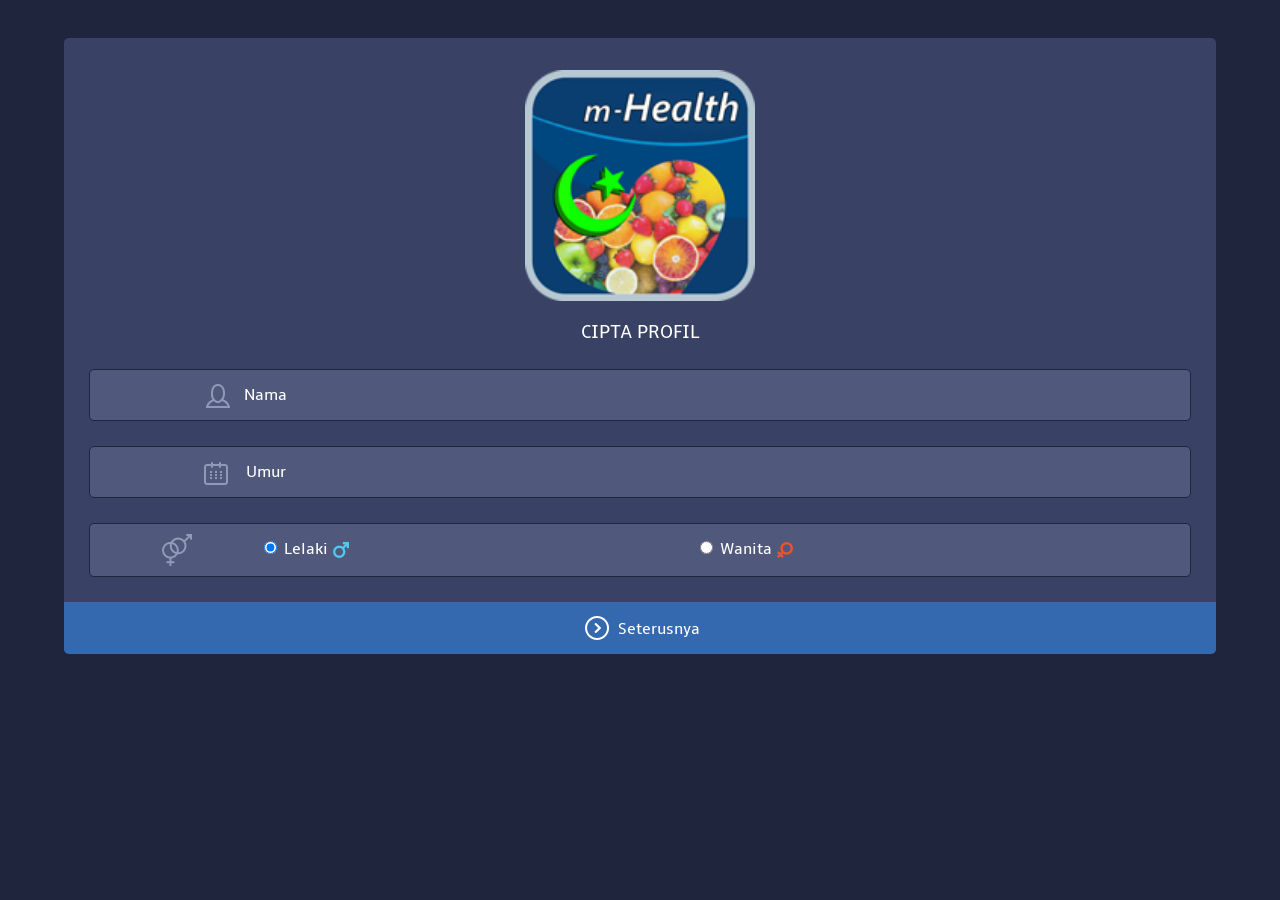
==== commit adfc286d: "update" ====
--- a/index.html
+++ b/index.html
@@ -48,7 +48,7 @@
                                 </td>
                                 <td>
                                     <label>
-                                        <input type="radio" name="gender" value="female"> Perempuan<i style="margin:0 5px;"><img src="images/femenine.png" alt=""></i></label>
+                                        <input type="radio" name="gender" value="female"> Wanita<i style="margin:0 5px;"><img src="images/femenine.png" alt=""></i></label>
                                 </td>
                             </tr>
                         </table>
@@ -75,7 +75,9 @@
                         <i style="color: #9099B7">kg</i><input type="number" name="user_weight" placeholder="Berat">
                         </span> <span>
                         <i style="color: #9099B7">cm</i><input type="number" name="user_height" placeholder="Tinggi">
-                        </span> <span class="known-cond" style="padding: 15px;color: #fff">
+                        </span> 
+<!--
+                           <span class="known-cond" style="padding: 15px;color: #fff">
                             <p style="text-align: left;">Masalah Kesihatan Lain</p>
                             <p style="margin-top: 10px;">
                                 <table style="text-align: left;width: 100%">
@@ -97,7 +99,9 @@
                                     </tr>
                                 </table>
                             </p>
-                        </span> </form>
+                        </span> 
+-->
+                        </form>
                     <div class="signin_facebook">
                         <p style="width: 50%;float: left; border-right: 2px solid #fff;"> <a href="#landing1"><i> <img src="images/arrow-left.png" alt=""></i> Kembali</a> </p>
                         <p style="width: 50%:float: right;"> <a href="#" class="next2">Daftar <i> <img src="images/arrow-right.png" alt=""></i></a> </p>
@@ -115,7 +119,10 @@
                     <div class="menu">
                         <a class="toggleMenu" href="#"><img src="images/nav.png" alt="" /></a>
                         <ul class="nav" style="z-index: 9999;">
-                            <li><a href="#medicine"><i><img src="images/pills.png" alt="" /></i>Nota Pengambilan Ubat Peribadi <span class="messages">5</span></a></li>
+                            <li><a href="#medicine"><i><img src="images/pills.png" alt="" /></i>Nota Pengambilan Ubat Peribadi 
+<!--                            <span class="messages">5</span>-->
+                            </a>
+                            </li>
                             <li><a href="#diet"><i><img src="images/cutlery.png" alt="" /></i>Pemakanan Mengikut Sunnah</a></li>
                             <li><a href="#ruqyah"><i><img src="images/arabic-art.png" alt="" /></i>Ayat Ruqyah</a></li>
                             <li><a href="#zikr"><i><img src="images/necklace.png" alt="" /></i>Zikir Harian</a></li>
@@ -163,23 +170,23 @@
         <div class="wrap">
             <div class="column_right_grid sign-in">
                 <div class="sign_in">
-                    <h3>Edit your profile</h3>
+                    <h3>Kemaskini Profil Anda</h3>
                     <form> <span>
-                        <i><img src="images/user.png" alt=""></i><input type="text" name="user_name" value="Enter your name" onfocus="this.value = '';" onblur="if (this.value == '') {this.value = 'Enter your name';}">
+                        <i><img src="images/user.png" alt=""></i><input type="text" name="update_user_name" value="Nama" onfocus="this.value = '';" onblur="if (this.value == '') {this.value = 'Nama';}">
                         </span> <span>
                         <i><img src="images/events.png" alt=""></i>
-                        <input type="number" name="user_age" placeholder="Age">
+                        <input type="number" name="update_user_age" placeholder="Umur">
                         </span> <span style="color:#fff;text-align: left;padding:10px;">
                                 <i style="margin:0 5px;"><img src="images/gender.png" alt=""></i>
                                 <table style="width:70%;display:unset;">
                             <tr>
                                 <td style="width:50%">
                                     <label>
-                                        <input type="radio" name="gender" value="male" checked> Male<i style="margin:0 5px;"><img src="images/masculine.png" alt=""></i></label>
+                                        <input type="radio" name="gender" value="male" checked> Lelaki<i style="margin:0 5px;"><img src="images/masculine.png" alt=""></i></label>
                                 </td>
                                 <td style="width:50%">
                                     <label>
-                                        <input type="radio" name="gender" value="female"> Female<i style="margin:0 5px;"><img src="images/femenine.png" alt=""></i></label>
+                                        <input type="radio" name="gender" value="female"> Perempuan<i style="margin:0 5px;"><img src="images/femenine.png" alt=""></i></label>
                                 </td>
                             </tr>
                         </table>
@@ -187,8 +194,8 @@
                                 
                             </span></form>
                     <div class="signin_facebook">
-                        <p style="width: 50%;float: left; border-right: 2px solid #fff;"> <a href="#profile"><i> <img src="images/arrow-left.png" alt=""></i> Cancel</a> </p>
-                        <p style="width: 50%:float: right;"> <a href="#profile">Save <i> <img src="images/arrow-right.png" alt=""></i></a> </p>
+                        <p style="width: 50%;float: left; border-right: 2px solid #fff;"> <a href="#profile"><i> <img src="images/arrow-left.png" alt=""></i> Kembali</a> </p>
+                        <p style="width: 50%:float: right;"> <a href="#" class="update-profile">Simpan <i> <img src="images/arrow-right.png" alt=""></i></a> </p>
                     </div>
                 </div>
             </div>
@@ -316,16 +323,18 @@
         <div class="wrap">
             <div class="column_middle" style="margin-top: 0">
                 <div class="weather" style="margin-top: 0;position: relative"> <span style="position: absolute; margin: 15px;"><a href="#profile"> <img src="images/arrow-left.png" alt=""> </a></span>
-                    <h3><i><img src="images/pills-white.png" alt="" /> </i> <span style="width: 6em; overflow: hidden;text-overflow: ellipsis;">Antibiotics</span></h3> <span style="position: absolute; margin: 15px; right: 0; top:0;"><a href="#add-medicine"> <img src="images/plus.png" alt=""> </a></span>
-                    <div class="today_temp" style="position: relative;"> <span style="position: absolute; margin: 15px; bottom: 0;right: 0;"><a href="#"> <img src="images/turn-notifications-off-button.png" alt=""> </a></span>
+                    <h3><i><img src="images/pills-white.png" alt="" /> </i> <span class="latest-medicine-name" style="">Nota Pengambilan<br/> Ubat Peribadi</span></h3> <span style="position: absolute; margin: 15px; right: 0; top:0;"><a href="#add-medicine"> <img src="images/plus.png" alt=""> </a></span>
+<!--
+                    <div class="today_temp" style="position: relative;"> 
+                       <span style="position: absolute; margin: 15px; bottom: 0;right: 0;"><a href="#"> <img src="images/turn-notifications-off-button.png" alt=""> </a></span>
                         <div class="temp">
-                            <figure>Jumaat 29/06<span>12:30<em>PM</em></span></figure>
+                            <figure><span class="latest-medicine-time">--:--<em>--</em></span></figure>
                         </div>
                     </div>
+-->
                     <div class="temp_list">
-                        <ul>
-                            <li><a href="#edit-medicine"><span class="day_name">Sabtu</span>&nbsp; 29/06 
-                                <label class="digits">12:30<em>PM</em></label> <label style="color: #fff;margin: 0 15px;width: 6em; overflow: hidden;text-overflow: ellipsis;"> ANTIBIOTICS </label> <div class="clear"></div></a> </li>
+                        <ul class="medicine-list">
+                            
                         </ul>
                     </div>
                 </div>
@@ -343,11 +352,22 @@
                         <i><img src="images/pills.png" alt=""></i><input type="text" name="medicine_name" value="Nama ubat" onfocus="this.value = '';" onblur="if (this.value == '') {this.value = 'Nama ubat';}">
                         </span> <span>
                         <i><img src="images/events.png" alt=""></i>
-                        <input type="number" name="medicine_time" placeholder="Masa">
-                        </span> </form>
+                        <input type="number" name="medicine_hour" placeholder="Jam (24 jam)" min="0" max="23">
+                        </span><span>
+                        <i><img src="images/events.png" alt=""></i>
+                        <input type="number" name="medicine_minute" placeholder="Minit" min="0" max="59">
+                        </span>
+<!--
+                        <span style="color:#FFF;padding: 10px 0;">
+                        <label style="display: inline-block;margin:0;"><input type="checkbox" name="medicine_notify" value="true" checked> Notifikasi&nbsp;&nbsp;&nbsp;</label>
+                        <label style="display: inline-block;margin:0;"><input type="checkbox" name="medicine_repeat" value="true" checked> Ulang Notifikasi</label>
+                        
+                        </span>
+-->
+                    </form>
                     <div class="signin_facebook">
                         <p style="width: 50%;float: left; border-right: 2px solid #fff;"> <a href="#medicine"><i> <img src="images/arrow-left.png" alt=""></i> Kembali</a> </p>
-                        <p style="width: 50%:float: right;"> <a href="#medicine">Simpan <i> <img src="images/arrow-right.png" alt=""></i></a> </p>
+                        <p style="width: 50%:float: right;"> <a href="#" class="save-medicine">Simpan <i> <img src="images/arrow-right.png" alt=""></i></a> </p>
                     </div>
                 </div>
             </div>
@@ -452,6 +472,24 @@
                             <source src="audio/al-baqarah1-5.mp3" type="audio/mpeg"> Your browser does not support the audio element. </audio>
                         <audio class="all-player" id="baqarah255-257" controls style="width:90%;margin: auto;" ontimeupdate="checkPlay(this.currentTime,this.duration)">
                             <source src="audio/al-baqarah255-257.mp3" type="audio/mpeg"> Your browser does not support the audio element. </audio>
+                        <audio class="all-player" id="baqarah284-286" controls style="width:90%;margin: auto;" ontimeupdate="checkPlay(this.currentTime,this.duration)">
+                            <source src="audio/al-baqarah284-286.mp3" type="audio/mpeg"> Your browser does not support the audio element. </audio>
+                        <audio class="all-player" id="taubah14" controls style="width:90%;margin: auto;" ontimeupdate="checkPlay(this.currentTime,this.duration)">
+                            <source src="audio/at-taubah14.mp3" type="audio/mpeg"> Your browser does not support the audio element. </audio>
+                        <audio class="all-player" id="yunus57" controls style="width:90%;margin: auto;" ontimeupdate="checkPlay(this.currentTime,this.duration)">
+                            <source src="audio/yunus57.mp3" type="audio/mpeg"> Your browser does not support the audio element. </audio>
+                        <audio class="all-player" id="syuaraa80" controls style="width:90%;margin: auto;" ontimeupdate="checkPlay(this.currentTime,this.duration)">
+                            <source src="audio/as-syuaraa.mp3" type="audio/mpeg"> Your browser does not support the audio element. </audio>
+                        <audio class="all-player" id="nahlu69" controls style="width:90%;margin: auto;" ontimeupdate="checkPlay(this.currentTime,this.duration)">
+                            <source src="audio/an-nahlu69.mp3" type="audio/mpeg"> Your browser does not support the audio element. </audio>
+                        <audio class="all-player" id="israa82" controls style="width:90%;margin: auto;" ontimeupdate="checkPlay(this.currentTime,this.duration)">
+                            <source src="audio/israa82.mp3" type="audio/mpeg"> Your browser does not support the audio element. </audio>
+                        <audio class="all-player" id="fussilat44" controls style="width:90%;margin: auto;" ontimeupdate="checkPlay(this.currentTime,this.duration)">
+                            <source src="audio/fussilat44.mp3" type="audio/mpeg"> Your browser does not support the audio element. </audio>
+                        <audio class="all-player" id="mukminun115-118" controls style="width:90%;margin: auto;" ontimeupdate="checkPlay(this.currentTime,this.duration)">
+                            <source src="audio/al-mukminun115-118.mp3" type="audio/mpeg"> Your browser does not support the audio element. </audio>
+                        <audio class="all-player" id="hasyr21-24" controls style="width:90%;margin: auto;" ontimeupdate="checkPlay(this.currentTime,this.duration)">
+                            <source src="audio/al-hasyr21-24.mp3" type="audio/mpeg"> Your browser does not support the audio element. </audio>
                     </div>
                     <div class="temp_list">
                         <ul>
@@ -474,7 +512,7 @@
                             <li><a href="#"><span class="day_name">Yunus 57</span>&nbsp; 3:45 
                                 <label class="digits"> <i onclick="playFunc('yunus57')"><img class="surah-player yunus57" src="images/play-button.png" alt="" /></i></label><div class="clear"></div></a></li>
                             <li><a href="#"><span class="day_name">As-Syuaara’ 80</span>&nbsp; 3:45 
-                                <label class="digits"> <i onclick="playFunc('syuaara80')"><img class="surah-player syuaara80" src="images/play-button.png" alt="" /></i></label><div class="clear"></div></a></li>
+                                <label class="digits"> <i onclick="playFunc('syuaraa80')"><img class="surah-player syuaraa80" src="images/play-button.png" alt="" /></i></label><div class="clear"></div></a></li>
                             <li><a href="#"><span class="day_name">An-Nahlu 69</span>&nbsp; 3:45 
                                 <label class="digits"> <i onclick="playFunc('nahlu69')"><img class="surah-player nahlu69" src="images/play-button.png" alt="" /></i></label><div class="clear"></div></a></li>
                             <li><a href="#"><span class="day_name">Al-Israa' 82</span>&nbsp; 3:45 
@@ -482,7 +520,7 @@
                             <li><a href="#"><span class="day_name">Fussilat 44</span>&nbsp; 3:45 
                                 <label class="digits"> <i onclick="playFunc('fussilat44')"><img class="surah-player fussilat44" src="images/play-button.png" alt="" /></i></label><div class="clear"></div></a></li>
                             <li><a href="#"><span class="day_name">Al-Mukminuun 115-118</span>&nbsp; 3:45 
-                                <label class="digits"> <i onclick="playFunc('mukminuun115-118')"><img class="surah-player mukminuun115-118" src="images/play-button.png" alt="" /></i></label><div class="clear"></div></a></li>
+                                <label class="digits"> <i onclick="playFunc('mukminun115-118')"><img class="surah-player mukminun115-118" src="images/play-button.png" alt="" /></i></label><div class="clear"></div></a></li>
                             <li><a href="#"><span class="day_name">Al-Hasyr 21-24</span>&nbsp; 3:45 
                                 <label class="digits"> <i onclick="playFunc('hasyr21-24')"><img class="surah-player hasyr21-24" src="images/play-button.png" alt="" /></i></label><div class="clear"></div></a></li>
                         </ul>
@@ -658,6 +696,42 @@
                 $('.surah-player').attr('src','images/play-button.png');
                 $('.baqarah255-257').attr('src','images/pause-button.png');
                 
+            }else if (surah == 'baqarah284-286' && $('.baqarah284-286').attr('src') == 'images/play-button.png'){
+                $('.surah-player').attr('src','images/play-button.png');
+                $('.baqarah284-286').attr('src','images/pause-button.png');
+                
+            }else if (surah == 'taubah14' && $('.taubah14').attr('src') == 'images/play-button.png'){
+                $('.surah-player').attr('src','images/play-button.png');
+                $('.taubah14').attr('src','images/pause-button.png');
+                
+            }else if (surah == 'yunus57' && $('.yunus57').attr('src') == 'images/play-button.png'){
+                $('.surah-player').attr('src','images/play-button.png');
+                $('.yunus57').attr('src','images/pause-button.png');
+                
+            }else if (surah == 'syuaraa80' && $('.syuaraa80').attr('src') == 'images/play-button.png'){
+                $('.surah-player').attr('src','images/play-button.png');
+                $('.syuaraa80').attr('src','images/pause-button.png');
+                
+            }else if (surah == 'nahlu69' && $('.nahlu69').attr('src') == 'images/play-button.png'){
+                $('.surah-player').attr('src','images/play-button.png');
+                $('.nahlu69').attr('src','images/pause-button.png');
+                
+            }else if (surah == 'israa82' && $('.israa82').attr('src') == 'images/play-button.png'){
+                $('.surah-player').attr('src','images/play-button.png');
+                $('.israa82').attr('src','images/pause-button.png');
+                
+            }else if (surah == 'fussilat44' && $('.fussilat44').attr('src') == 'images/play-button.png'){
+                $('.surah-player').attr('src','images/play-button.png');
+                $('.fussilat44').attr('src','images/pause-button.png');
+                
+            }else if (surah == 'mukminun115-118' && $('.mukminun115-118').attr('src') == 'images/play-button.png'){
+                $('.surah-player').attr('src','images/play-button.png');
+                $('.mukminun115-118').attr('src','images/pause-button.png');
+                
+            }else if (surah == 'hasyr21-24' && $('.hasyr21-24').attr('src') == 'images/play-button.png'){
+                $('.surah-player').attr('src','images/play-button.png');
+                $('.hasyr21-24').attr('src','images/pause-button.png');
+                
             }else {
                 $('.surah-player').attr('src','images/play-button.png');
                 document.getElementById(surah).pause();
